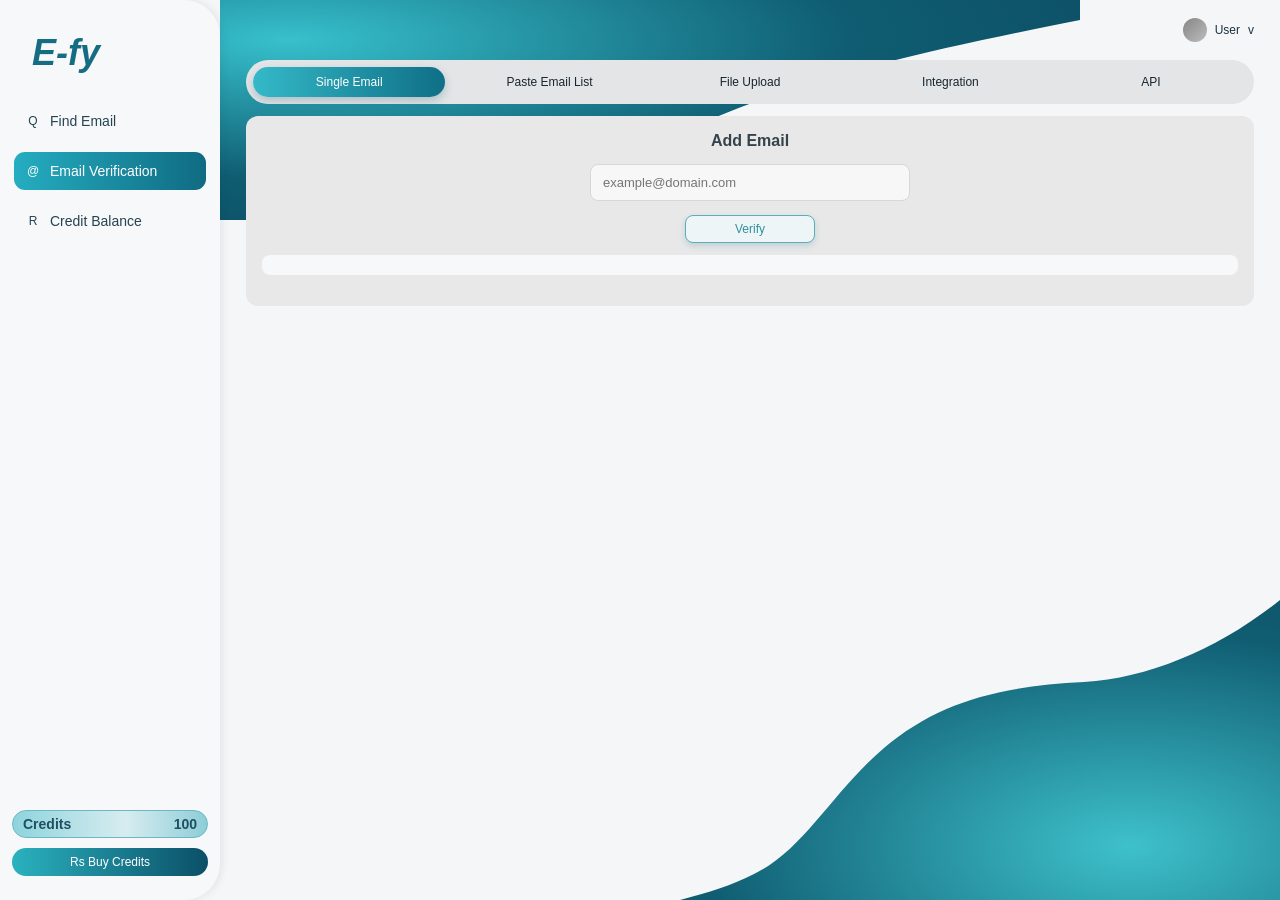
==== verify/index.html @ bd4820bd "Update index.html" ====
<!DOCTYPE html>
<html lang="en">
<head>
<meta charset="UTF-8">
<meta name="viewport" content="width=device-width, initial-scale=1.0">
<title>E-fy Dashboard</title>
<link rel="stylesheet" href="/shared/sidebar.css">

<style>
*{margin:0;padding:0;box-sizing:border-box;font-family:'Segoe UI',sans-serif;}

body{
  background:#e8eaec;
  width:100vw;
  height:100vh;
  overflow-y:auto;
  overflow-x:hidden;
}

.app-shell{
  width:100vw;
  min-height:100vh;
  background:#f4f6f7;
  position:relative;
  overflow:visible;
}

.bg-top{
  position:absolute;
  left:220px;
  top:0;
  width:860px;
  height:220px;
  background:radial-gradient(125% 120% at 8% 18%,#37c0cc 0%,#0f5d72 52%,#0b455d 100%);
  clip-path:path('M 0 0 L 860 0 L 860 20 C 680 56, 560 84, 445 140 C 372 176, 295 218, 200 220 L 0 220 Z');
}

.bg-bottom{
  position:absolute;
  right:0;
  bottom:0;
  width:600px;
  height:300px;
  background:radial-gradient(130% 130% at 75% 82%,#3ec1cb 0%,#105d72 55%,#0a4157 100%);
  clip-path:path('M 0 300 L 600 300 L 600 0 C 540 48, 470 78, 404 82 C 320 86, 258 102, 204 148 C 152 192, 124 250, 74 274 C 50 286, 30 292, 0 300 Z');
}

.main{
  position:absolute;
  left:220px;
  right:0;
  top:0;
  bottom:0;
  padding:18px 26px 20px;
  z-index:2;
  overflow-y:auto;
  overflow-x:hidden;
}

.topbar{
  display:flex;
  justify-content:flex-end;
  align-items:center;
  margin-bottom:12px;
  position:relative;
}

.user-chip{
  display:flex;
  align-items:center;
  gap:8px;
  color:#1b3341;
  font-size:12px;
  cursor:pointer;
  user-select:none;
}

.avatar{
  width:24px;
  height:24px;
  border-radius:50%;
  background:linear-gradient(135deg,#858585,#bdbdbd);
  background-size:cover;
  background-position:center;
}


.user-menu{
  position:absolute;
  right:0;
  top:30px;
  min-width:165px;
  background:#ffffff;
  border:1px solid #d5dde2;
  border-radius:10px;
  box-shadow:0 8px 18px rgba(6,35,45,0.16);
  padding:6px;
  display:none;
  z-index:20;
}

.user-menu.open{
  display:block;
}

.user-menu button{
  width:100%;
  border:none;
  background:#fff;
  color:#173241;
  text-align:left;
  padding:9px 10px;
  border-radius:7px;
  font-size:12px;
  cursor:pointer;
}

.user-menu button:hover{
  background:#eef5f7;
}

.settings-overlay{
  position:fixed;
  inset:0;
  background:rgba(7,24,34,0.28);
  backdrop-filter:blur(6px);
  display:none;
  align-items:flex-start;
  justify-content:center;
  padding:34px 20px;
  z-index:40;
}

.settings-overlay.open{display:flex;}

.settings-panel{
  width:min(980px,100%);
  min-height:620px;
  border-radius:30px;
  background:#f8f8f8;
  overflow:hidden;
  position:relative;
  box-shadow:0 20px 50px rgba(6,35,45,0.24);
}

.settings-panel::before{
  content:'';
  position:absolute;
  inset:0;
  background:radial-gradient(130% 90% at 8% 8%, #35bfcb 0%, #0d6177 48%, #094558 100%);
  clip-path:path('M 0 0 L 980 0 L 980 120 C 860 130, 730 110, 640 60 C 560 18, 460 20, 380 84 C 312 138, 236 186, 138 190 C 84 192, 44 204, 0 254 L 0 0 Z');
}

.settings-panel::after{
  content:'';
  position:absolute;
  right:0;
  bottom:0;
  width:68%;
  height:46%;
  background:radial-gradient(125% 125% at 75% 82%, #38c0cb 0%, #115f74 54%, #0a4559 100%);
  clip-path:path('M 0 250 C 80 214, 146 206, 220 198 C 302 190, 348 144, 404 96 C 450 56, 512 18, 664 20 L 664 250 Z');
  opacity:0.98;
}

.settings-panel-inner{
  position:relative;
  z-index:1;
  padding:20px 36px 34px;
}

.settings-topbar{
  display:flex;
  align-items:center;
  justify-content:space-between;
  margin-bottom:22px;
}

.settings-profile{display:flex;align-items:center;gap:10px;color:#173241;font-size:12px;}
.settings-profile-meta{display:flex;flex-direction:column;gap:2px;}
.settings-profile-meta strong{font-size:12px;font-weight:600;}

.settings-close{
  border:none;
  background:#ffffff;
  width:34px;
  height:34px;
  border-radius:50%;
  color:#173241;
  font-size:18px;
  cursor:pointer;
  box-shadow:0 8px 20px rgba(5,36,47,0.16);
}

.settings-tabs{width:min(610px,100%);margin:0 auto 20px;}

.settings-tablist{
  display:flex;
  gap:6px;
  background:#dfdfe1;
  padding:6px;
  border-radius:24px;
}

.settings-tab{
  flex:1;
  border:none;
  background:transparent;
  border-radius:20px;
  padding:8px 6px;
  font-size:10px;
  color:#172631;
  cursor:pointer;
}

.settings-tab.active{
  background:linear-gradient(90deg,#34b9c8,#0f6f86);
  color:#fff;
  box-shadow:0 4px 10px rgba(11,88,105,0.24);
}

.settings-toolbar{display:flex;justify-content:flex-end;gap:10px;margin-bottom:14px;}
.settings-link-btn{border:none;background:transparent;color:#2897a6;font-size:14px;cursor:pointer;}

.settings-solid-btn{
  border:none;
  background:linear-gradient(90deg,#2eb9c8,#0a5169);
  color:#fff;
  padding:10px 18px;
  border-radius:999px;
  font-size:12px;
  cursor:pointer;
  box-shadow:0 8px 16px rgba(10,81,105,0.22);
}

.settings-section{display:none;}
.settings-section.active{display:block;}

.settings-card{
  background:#fff;
  border-radius:16px;
  padding:22px;
  box-shadow:0 6px 16px rgba(15,30,38,0.12);
  margin-bottom:16px;
}

.account-card,.api-key-card{display:flex;align-items:center;justify-content:space-between;gap:16px;}
.account-card-main{display:flex;align-items:center;gap:14px;}

.settings-avatar{
  width:46px;
  height:46px;
  border-radius:50%;
  background:linear-gradient(135deg,#6f8592,#c7d3d8);
  background-size:cover;
  background-position:center;
  flex:0 0 auto;
}

.settings-avatar.initials{
  display:flex;
  align-items:center;
  justify-content:center;
  color:#fff;
  font-weight:700;
  font-size:20px;
  background:linear-gradient(135deg,#39b8c7,#0f677e);
}

.account-card h3{font-size:16px;color:#1b2b35;margin-bottom:4px;}
.muted{color:#7b8b93;font-size:12px;}
.settings-inline-action{border:none;background:transparent;color:#2897a6;font-size:13px;cursor:pointer;}
.settings-heading{font-size:18px;color:#1d8ea0;font-weight:700;text-align:right;margin:8px 0 14px;}
.api-key-meta{display:flex;flex-direction:column;gap:8px;}
.api-key-actions{display:flex;gap:12px;font-size:13px;}

.api-copy-btn{
  border:none;
  width:40px;
  height:40px;
  border-radius:10px;
  background:linear-gradient(90deg,#31b9c8,#0d5d74);
  color:#fff;
  cursor:pointer;
  font-size:18px;
}

.restriction-row,.notification-row,.timezone-row{display:grid;gap:10px;}
.restriction-row{grid-template-columns:1fr auto;align-items:end;}

.toggle-row{
  display:flex;
  align-items:center;
  justify-content:space-between;
  gap:12px;
  padding:8px 0;
}

.toggle{
  width:30px;
  height:18px;
  border-radius:999px;
  background:#d7dde1;
  position:relative;
}

.toggle.on{background:#49c0c9;}

.toggle::after{
  content:'';
  position:absolute;
  top:3px;
  left:3px;
  width:12px;
  height:12px;
  border-radius:50%;
  background:#fff;
}

.toggle.on::after{left:15px;}

.auth-layout{
  display:grid;
  grid-template-columns:1.2fr 1fr auto 1fr;
  gap:16px;
  align-items:start;
}

.qr-box,.code-box{
  border:1px solid #d6dde2;
  border-radius:10px;
  background:#fafafa;
  min-height:108px;
}

.qr-box{
  display:grid;
  place-items:center;
  background:
    linear-gradient(90deg,#000 10px,transparent 10px) 0 0/20px 20px,
    linear-gradient(#000 10px,transparent 10px) 0 0/20px 20px,
    #fff;
}

.code-box{
  display:grid;
  place-items:center;
  color:#75848d;
  font-size:13px;
  letter-spacing:1px;
}

.subuser-modal{
  position:fixed;
  inset:0;
  background:rgba(14,32,40,0.34);
  backdrop-filter:blur(6px);
  display:none;
  align-items:center;
  justify-content:center;
  z-index:50;
  padding:20px;
}

.subuser-modal.open{display:flex;}

.subuser-dialog{
  width:min(384px,calc(100% - 32px));
  background:#f6f6f6;
  border-radius:14px;
  padding:22px 22px 16px;
  box-shadow:0 24px 44px rgba(6,35,45,0.22);
  position:relative;
}

.subuser-close{
  position:absolute;
  top:10px;
  right:12px;
  border:none;
  background:transparent;
  font-size:16px;
  line-height:1;
  cursor:pointer;
  color:#4d4d4d;
}

.subuser-dialog h3{
  text-align:center;
  color:#2a9cab;
  font-size:17px;
  margin-bottom:14px;
  font-weight:700;
}

.subuser-form{display:grid;gap:9px;}
.subuser-field-label{display:block;margin-bottom:4px;color:#1f2d35;font-size:10px;font-weight:600;}
.subuser-form input[type="text"],.subuser-form input[type="email"]{background:#fff;border:1px solid #9cd1d7;border-radius:3px;padding:9px 10px;font-size:11px;}
.subuser-form input[type="text"]::placeholder,.subuser-form input[type="email"]::placeholder{color:#a0aab0;}
.subuser-form input[type="radio"]{accent-color:#2a9cab;}
.radio-row{display:flex;gap:16px;font-size:10px;color:#30444f;align-items:center;}
.radio-row label{display:flex;align-items:center;gap:6px;}
.subuser-submit-btn{width:100%;border:none;background:linear-gradient(90deg,#2daec0,#094f67);color:#fff;padding:9px 16px;border-radius:999px;font-size:13px;cursor:pointer;margin-top:2px;}
.section-footer{display:flex;justify-content:flex-end;margin-top:10px;}
.others-panel{max-width:430px;margin:0 auto;}
.timezone-hero{display:flex;align-items:flex-start;justify-content:flex-start;gap:10px;margin:2px 0 10px;}
.timezone-hero-icon{width:26px;height:26px;border:2px solid #29a7b6;border-radius:50%;position:relative;flex:0 0 auto;margin-top:1px;}
.timezone-hero-icon::before{content:'';position:absolute;left:11px;top:4px;width:2px;height:8px;background:#29a7b6;border-radius:999px;}
.timezone-hero-icon::after{content:'';position:absolute;left:11px;top:11px;width:6px;height:2px;background:#29a7b6;border-radius:999px;}
.timezone-hero-copy h3{color:#1ca0b1;font-size:16px;line-height:1.1;font-weight:700;margin-bottom:2px;}
.timezone-hero-copy p{color:#4c6470;font-size:10px;}
.timezone-card{background:#fff;border-radius:14px;padding:14px 16px 42px;box-shadow:0 8px 18px rgba(15,30,38,0.10);position:relative;min-height:110px;}
.timezone-datetime{font-size:14px;color:#2b9daf;font-weight:600;margin-bottom:6px;}
.timezone-label{font-size:11px;color:#27343c;margin-bottom:6px;}
.timezone-select{width:106px;height:22px;padding:2px 22px 2px 8px;border:none;border-radius:3px;background:#efefef;color:#8a939a;font-size:10px;appearance:none;background-image:linear-gradient(45deg,transparent 50%,#8f98a0 50%),linear-gradient(135deg,#8f98a0 50%,transparent 50%);background-position:calc(100% - 13px) 9px,calc(100% - 9px) 9px;background-size:4px 4px,4px 4px;background-repeat:no-repeat;}
.timezone-card .section-footer{position:absolute;right:16px;bottom:12px;margin-top:0;}
.timezone-card .settings-solid-btn{width:100px;padding:6px 14px;font-size:9px;line-height:1;box-shadow:none;}

.card{
  width:100%;
  margin:18px 0 0;
  background:transparent;
  border-radius:0;
  box-shadow:none;
  border:none;
  padding:0;
}

.card{
  width:100%;
  margin:18px 0 0;
  background:transparent;
  border-radius:0;
  box-shadow:none;
  border:none;
  padding:0;
}

.tabs{
  display:flex;
  gap:8px;
  background:#e4e5e7;
  padding:7px;
  border-radius:24px;
  margin-bottom:12px;
}

.tab{
  flex:1;
  border:none;
  background:transparent;
  text-align:center;
  padding:8px;
  border-radius:20px;
  font-size:12px;
  cursor:pointer;
  color:#172631;
}

.tab.active{
  background:linear-gradient(90deg,#34b9c8,#0f6f86);
  color:#fff;
  box-shadow:0 4px 10px rgba(11,88,105,0.26);
}

.content-shell{
  background:#e8e8e9;
  border-radius:12px;
  padding:16px;
  min-height:190px;
}

.section{display:none;}
.section.active{display:block;}

.section h2{
  font-size:16px;
  font-weight:600;
  text-align:center;
  color:#35434c;
  margin-bottom:14px;
}

#single.section.active{
  text-align:center;
}

input, textarea{
  width:100%;
  border:1px solid #d4d8dd;
  border-radius:8px;
  padding:10px 12px;
  font-size:13px;
  background:#f7f7f8;
}

#single input{
  max-width:320px;
  margin:0 auto;
  display:block;
}

.verify-btn{
  margin-top:14px;
  border:1px solid #58aeba;
  border-radius:8px;
  background:#eef5f6;
  color:#2f8f9d;
  padding:6px 24px;
  font-size:12px;
  cursor:pointer;
  min-width:130px;
  box-shadow:0 3px 6px rgba(40,116,126,0.2);
}

.list-name-input{margin-bottom:10px;}
textarea{min-height:88px;resize:vertical;}

.upload-box{
  border:2px dashed #b9c7cd;
  border-radius:12px;
  padding:40px 20px;
  text-align:center;
  color:#596770;
  background:#f3f4f5;
  font-size:14px;
}

.upload-box button{
  margin-top:14px;
  border:1px solid #58aeba;
  border-radius:8px;
  background:#eef5f6;
  color:#2f8f9d;
  padding:8px 18px;
  cursor:pointer;
}

.result{
  margin-top:12px;
  padding:10px;
  border-radius:8px;
  background:#f7f8f9;
  font-size:12px;
}

.result-table{
  margin-top:12px;
  width:100%;
  border-collapse:collapse;
  font-size:12px;
}

.result-table th,.result-table td{
  padding:7px;
  text-align:left;
  border-bottom:1px solid #d8dfe4;
}

.result-table th{background:#2aa7ad;color:#fff;}
.result-table .valid{color:green;}
.result-table .bounce{color:red;}
.result-table .unknown{color:orange;}

.list-results-stack{display:flex;flex-direction:column;gap:10px;}
.list-pagination{
  margin-top:10px;
  display:flex;
  align-items:center;
  justify-content:center;
  gap:12px;
}
.pagination-btn{
  border:1px solid #cfd8dc;
  background:#fff;
  color:#10324a;
  border-radius:8px;
  padding:6px 12px;
  cursor:pointer;
  font-size:14px;
  line-height:1.1;
}
.pagination-btn:hover{background:#f3f7f8;}
.pagination-btn[disabled]{opacity:0.45;cursor:not-allowed;}
.page-indicator{
  font-size:22px;
  font-weight:600;
  color:#445a69;
}
.verify-list-card{
  background:#fff;
  border-radius:12px;
  padding:10px;
  display:grid;
  grid-template-columns:160px 80px 1fr 110px;
  align-items:center;
  gap:8px;
}

.list-meta{display:flex;align-items:center;gap:8px;}
.mail-icon{width:34px;height:34px;border-radius:8px;background:#dce9ee;display:flex;align-items:center;justify-content:center;color:#0b6a79;font-size:11px;}
.list-name{font-size:15px;font-weight:700;color:#10324a;line-height:1.1;}
.list-count{color:#5b6d80;font-size:12px;}
.donut{width:56px;height:56px;border-radius:50%;}
.legend{display:flex;flex-direction:column;gap:3px;font-size:12px;color:#10324a;}
.legend .row{display:flex;align-items:center;gap:6px;}
.dot{width:7px;height:7px;border-radius:50%;}
.dot.valid{background:#18b37f;}
.dot.invalid{background:#ef4444;}
.dot.risky{background:#f59e0b;}

.card-actions{display:flex;flex-direction:column;gap:6px;}
.action-btn{border:1px solid #cfd8dc;background:#fff;color:#10324a;border-radius:6px;padding:4px 6px;cursor:pointer;font-size:10px;}
.action-btn:hover{background:#f3f7f8;}
.action-btn[disabled]{opacity:0.45;cursor:not-allowed;}


@media (max-width:1100px){
  .card{margin-top:16px;}
  .verify-list-card{grid-template-columns:1fr;}
}
</style>
</head>

<body>
<div class="app-shell">
  <div class="bg-top"></div>
  <div class="bg-bottom"></div>

  <div id="sidebarMount"></div>

  <main class="main">
    <div class="topbar">
      <div class="user-chip" id="userChip">
        <div class="avatar"></div>
        <span id="loggedInUser">User</span>
        <span>v</span>
      </div>
      <div class="user-menu" id="userMenu">
        <button id="uploadProfileBtn" type="button">Update Profile</button>
        <button id="openSettingsBtn" type="button" onclick="window.location.href='user.html?' + getUserParams().toString();">User</button>
        <button id="logoutBtn" type="button">Logout</button>
      </div>
      <input type="file" id="profileInput" accept="image/*" hidden>
    </div>

    <div class="settings-overlay" id="settingsOverlay">
      <div class="settings-panel">
        <div class="settings-panel-inner">
          <div class="settings-topbar">
            <div class="settings-profile">
              <div class="settings-avatar" id="settingsTopAvatar"></div>
              <div class="settings-profile-meta">
                <strong id="settingsTopName">User</strong>
                <span class="muted" id="settingsTopEmail">user@example.com</span>
              </div>
            </div>
            <button class="settings-close" id="closeSettingsBtn" type="button">&times;</button>
          </div>

          <div class="settings-tabs">
            <div class="settings-tablist">
              <button class="settings-tab active" type="button" data-settings-tab="accounts">Accounts</button>
              <button class="settings-tab" type="button" data-settings-tab="apiKeys">API Keys</button>
              <button class="settings-tab" type="button" data-settings-tab="twoFactor">2 Factor Auth</button>
              <button class="settings-tab" type="button" data-settings-tab="notifications">Notifications</button>
              <button class="settings-tab" type="button" data-settings-tab="others">Others</button>
            </div>
          </div>

          <div class="settings-toolbar">
            <button class="settings-link-btn" id="settingsUploadBtn" type="button">Upload Profile</button>
            <button class="settings-link-btn" id="addSubuserBtn" type="button">+ Add New User</button>
            <button class="settings-link-btn" id="settingsLogoutBtn" type="button">Logout</button>
          </div>

          <section class="settings-section active" id="settings-accounts">
            <div class="settings-card account-card">
              <div class="account-card-main">
                <div class="settings-avatar" id="settingsMainAvatar"></div>
                <div>
                  <h3 id="settingsAccountName">User</h3>
                  <div class="muted" id="settingsAccountEmail">user@example.com</div>
                </div>
              </div>
              <button class="settings-inline-action" type="button">Edit Account</button>
            </div>

            <div id="subuserList"></div>

          </section>

          <section class="settings-section" id="settings-apiKeys">
            <div class="settings-heading">Your API Key</div>
            <div class="settings-card api-key-card">
              <div class="api-key-meta">
                <div>8D********************AGO</div>
                <div class="api-key-actions">
                  <button class="settings-inline-action" type="button">Edit</button>
                  <button class="settings-inline-action" type="button" style="color:#d65d74;">Delete</button>
                </div>
              </div>
              <button class="api-copy-btn" type="button">Copy</button>
            </div>
            <div class="settings-card api-key-card">
              <div class="api-key-meta">
                <div>2S********************hfQ</div>
                <div class="api-key-actions">
                  <button class="settings-inline-action" type="button">Edit</button>
                  <button class="settings-inline-action" type="button" style="color:#d65d74;">Delete</button>
                </div>
              </div>
              <button class="api-copy-btn" type="button">Copy</button>
            </div>
            <div class="settings-card api-key-card">
              <div class="api-key-meta">
                <div>6E********************rUR</div>
                <div class="api-key-actions">
                  <button class="settings-inline-action" type="button">Edit</button>
                  <button class="settings-inline-action" type="button" style="color:#d65d74;">Delete</button>
                </div>
              </div>
              <button class="api-copy-btn" type="button">Copy</button>
            </div>
            <div class="settings-card">
              <h3 style="margin-bottom:14px;">API Restrictions</h3>
              <div class="muted" style="margin-bottom:8px;">Restriction Type:</div>
              <div class="restriction-row">
                <input type="text" placeholder="Add IP Address">
                <button class="settings-solid-btn" type="button">Add New IP Address</button>
              </div>
            </div>
            <div class="section-footer">
              <button class="settings-solid-btn" type="button">Save Changes</button>
            </div>
          </section>

          <section class="settings-section" id="settings-twoFactor">
            <div class="settings-card">
              <div class="toggle-row" style="padding-top:0;">
                <div>
                  <h3 style="margin-bottom:4px;">Google two factor authentication</h3>
                  <div class="muted">Higher security level</div>
                </div>
                <div class="toggle on"></div>
              </div>
              <div class="auth-layout" style="margin-top:18px;">
                <div>
                  <h3 style="font-size:14px;margin-bottom:8px;">1. Install Google authentication</h3>
                  <div class="muted">Use Google Authenticator or a compatible app.</div>
                </div>
                <div>
                  <h3 style="font-size:14px;margin-bottom:8px;">2. Scan the QR code</h3>
                  <div class="qr-box"></div>
                </div>
                <div style="align-self:center;color:#7d8a92;">OR</div>
                <div>
                  <div class="muted" style="margin-bottom:8px;">Enter this code in your authentication app</div>
                  <div class="code-box">LGJRYPJZUQ83</div>
                </div>
              </div>
            </div>
          </section>

          <section class="settings-section" id="settings-notifications">
            <div class="settings-heading">Notification</div>
            <div class="settings-card">
              <div class="notification-row">
                <div>
                  <div style="margin-bottom:6px;">Webhook Notifications</div>
                  <input type="text" placeholder="https://mydomain.com/webhook">
                </div>
                <div class="toggle-row">
                  <span>No Credit Notification with Webhook</span>
                  <div class="toggle on"></div>
                </div>
                <div class="toggle-row">
                  <span>Low Credit Notification with Webhook</span>
                  <div class="toggle on"></div>
                </div>
                <div>
                  <div style="margin-bottom:6px;">Amount of low credit when notification send</div>
                  <input type="text" placeholder="Add Amount">
                </div>
                <div class="toggle-row">
                  <span>File Ready Notification with Webhook</span>
                  <div class="toggle on"></div>
                </div>
                <div class="toggle-row">
                  <span>File Delete Notification with Webhook</span>
                  <div class="toggle on"></div>
                </div>
              </div>
            </div>
          </section>

          <section class="settings-section" id="settings-others">
            <div class="others-panel">
              <div class="timezone-hero">
                <div class="timezone-hero-icon"></div>
                <div class="timezone-hero-copy">
                  <h3>Time Zone Setting</h3>
                  <p>Based On Your Setting Current Time Is: <span id="timezoneNow"></span></p>
                </div>
              </div>
              <div class="timezone-card">
                <div class="timezone-datetime" id="timezoneDateTime"></div>
                <div class="timezone-label">Your Time-zone:</div>
                <select class="timezone-select">
                  <option>Time Zone</option>
                  <option>Asia/Kolkata</option>
                  <option>UTC</option>
                  <option>America/New_York</option>
                </select>
                <div class="section-footer">
                  <button class="settings-solid-btn" type="button">Save Changes</button>
                </div>
              </div>
            </div>
          </section>
        </div>
      </div>
    </div>

    <div class="subuser-modal" id="subuserModal">
      <div class="subuser-dialog">
        <button class="subuser-close" id="closeSubuserModalBtn" type="button">&times;</button>
        <h3>Add Subuser</h3>
        <div class="subuser-form">
          <div>
            <label class="subuser-field-label" for="subuserFirstName">First Name:</label>
            <input type="text" id="subuserFirstName" placeholder="Shravani">
          </div>
          <div>
            <label class="subuser-field-label" for="subuserLastName">Last Name:</label>
            <input type="text" id="subuserLastName" placeholder="Achari">
          </div>
          <div>
            <label class="subuser-field-label" for="subuserEmailInput">Email:</label>
            <input type="email" id="subuserEmailInput" placeholder="shravaniachari13@gmail.com">
          </div>
          <div>
            <label class="subuser-field-label">Account Type:</label>
            <div class="radio-row">
              <label><input type="radio" name="subuserType" value="isolated" checked> Isolated</label>
              <label><input type="radio" name="subuserType" value="shared"> Shared</label>
            </div>
          </div>
          <button class="subuser-submit-btn" id="createSubuserBtn" type="button">Add New user</button>
        </div>
      </div>
    </div>


    <div class="card">
      <div class="tabs">
        <button class="tab active" onclick="switchTab('single',this)">Single Email</button>
        <button class="tab" onclick="switchTab('list',this)">Paste Email List</button>
        <button class="tab" onclick="switchTab('file',this)">File Upload</button>
        <button class="tab" onclick="switchTab('integration',this)">Integration</button>
        <button class="tab" onclick="switchTab('api',this)">API</button>
      </div>

      <div class="content-shell">
        <div id="single" class="section active">
          <h2>Add Email</h2>
          <input type="email" id="singleEmail" placeholder="example@domain.com">
          <button class="verify-btn" onclick="verifySingle()">Verify</button>
          <div id="singleResult" class="result"></div>
        </div>

        <div id="list" class="section">
          <h2>Paste Email List</h2>
          <input type="text" id="listName" class="list-name-input" placeholder="Enter list name (example: January Leads)">
          <textarea id="listEmails" rows="6" placeholder="Enter emails separated by comma or new line"></textarea>
          <button class="verify-btn" onclick="verifyList()">Verify List</button>
          <div id="listResult" class="result"></div>
        </div>

        <div id="file" class="section">
          <div class="upload-box">
            Drop your file here (.txt / .csv / .xlsx)
            <br>
            <button onclick="document.getElementById('fileInput').click()">Select File</button>
            <input type="file" id="fileInput" id="fileInput" accept=".csv,.txt,.xlsx" hidden onchange="handleFileSelected()">
            <br><br>
            <button id="fileVerifyBtn" class="verify-btn" style="display:none;" onclick="verifyFile()">Verify File</button>
          </div>
          <div id="fileResult" class="result"></div>
        </div>

        <div id="integration" class="section">
          <h2>Integration</h2>
          <p>Connect using SMTP or API integration.</p>
        </div>

        <div id="api" class="section">
          <h2>API</h2>
          <p>POST /verify-email</p>
        </div>
      </div>
    </div>
  </main>
</div>

<script src="/shared/sidebar.js"></script>
<script>
let loggedInEmail = '';
let availableCredits = 100;
const CREDIT_COST_SINGLE = 1;
const CREDIT_COST_LIST = 10;
const CREDIT_COST_FILE = 20;

function getUserParams(){
  const params = new URLSearchParams();
  const username = document.getElementById('loggedInUser').textContent || sessionStorage.getItem('username') || 'User';
  params.set('username', username);
  params.set('email', loggedInEmail || '');
  return params;
}

function mountPageSidebar(){
  if(typeof mountSharedSidebar !== 'function'){
    return;
  }
  mountSharedSidebar({
    mountId: 'sidebarMount',
    active: 'email_verification',
    credits: availableCredits,
    getParams: getUserParams,
    onBuyCredits: function(){
      window.location.href = '/billing/index.html?' + getUserParams().toString();
    }
  });
}

function setCreditsDisplay(value){
  availableCredits = Math.max(0, Number(value) || 0);
  const el = document.getElementById('creditsValue');
  if(el){
    el.textContent = String(availableCredits);
  }

  const currentUserRaw = localStorage.getItem('currentUser');
  if(currentUserRaw){
    try{
      const currentUser = JSON.parse(currentUserRaw);
      currentUser.credits = availableCredits;
      localStorage.setItem('currentUser', JSON.stringify(currentUser));
    }catch(e){}
  }
}

function ensureCreditsFor(cost){
  if(availableCredits < cost){
    alert('Insufficient credits. Please buy credits first.');
    return false;
  }
  return true;
}

async function fetchCredits(){
  if(!loggedInEmail){
    return;
  }
  try{
    const response = await fetch('/credits?email=' + encodeURIComponent(loggedInEmail));
    const data = await response.json();
    if(response.ok && data.success){
      setCreditsDisplay(data.credits);
    }
  }catch(e){}
}

async function spendCredits(amount){
  const response = await fetch('/credits/spend', {
    method: 'POST',
    headers: { 'Content-Type': 'application/json' },
    body: JSON.stringify({
      email: loggedInEmail,
      amount: amount
    })
  });
  const data = await response.json();
  if(!response.ok || !data.success){
    throw new Error((data && data.message) ? data.message : 'Unable to deduct credits');
  }
  setCreditsDisplay(data.credits);
}

function setLoggedInUser(){
  const urlParams = new URLSearchParams(window.location.search);
  let username = urlParams.get('username');
  let email = urlParams.get('email');

  if(!username){
    username = sessionStorage.getItem('username');
  }

  const currentUser = localStorage.getItem('currentUser');
  if(currentUser){
    try{
      const parsedUser = JSON.parse(currentUser);
      if(!username){
        username = parsedUser.fullname;
      }
      if(!email){
        email = parsedUser.email;
      }
    }catch(e){
      username = username || null;
      email = email || null;
    }
  }

  document.getElementById('loggedInUser').textContent = username || 'User';
  loggedInEmail = (email || '').toLowerCase();
  if(currentUser){
    try{
      const parsedUser = JSON.parse(currentUser);
      if(typeof parsedUser.credits !== 'undefined'){
        setCreditsDisplay(parsedUser.credits);
      }else{
        setCreditsDisplay(100);
      }
    }catch(e){
      setCreditsDisplay(100);
    }
  }else{
    setCreditsDisplay(100);
  }
  loadProfile();
  fetchCredits();
}

async function loadProfile(){
  if(!loggedInEmail){
    return;
  }

  try{
    const response = await fetch('/profile?email=' + encodeURIComponent(loggedInEmail));
    const data = await response.json();
    if(!response.ok || !data.success){
      return;
    }

    if(data.fullname){
      document.getElementById('loggedInUser').textContent = data.fullname;
      sessionStorage.setItem('username', data.fullname);
      const currentUserRaw = localStorage.getItem('currentUser');
      if(currentUserRaw){
        try{
          const currentUser = JSON.parse(currentUserRaw);
          currentUser.fullname = data.fullname;
          localStorage.setItem('currentUser', JSON.stringify(currentUser));
        }catch(e){}
      }
    }
    if(typeof data.credits !== 'undefined'){
      setCreditsDisplay(data.credits);
    }

    if(data.profile_image_url){
      const avatarEl = document.querySelector('.avatar');
      avatarEl.style.backgroundImage = 'url(' + data.profile_image_url + '?t=' + Date.now() + ')';
      avatarEl.style.backgroundColor = 'transparent';
    }
  }catch(e){}
}

function setupUserMenu(){
  const userChip = document.getElementById('userChip');
  const userMenu = document.getElementById('userMenu');
  const uploadBtn = document.getElementById('uploadProfileBtn');
  const openSettingsBtn = document.getElementById('openSettingsBtn');
  const logoutBtn = document.getElementById('logoutBtn');
  const profileInput = document.getElementById('profileInput');

  userChip.addEventListener('click', function(event){
    event.stopPropagation();
    userMenu.classList.toggle('open');
  });

  document.addEventListener('click', function(event){
    if(!userMenu.contains(event.target) && !userChip.contains(event.target)){
      userMenu.classList.remove('open');
    }
  });

  uploadBtn.addEventListener('click', function(){
    userMenu.classList.remove('open');
    if(!loggedInEmail){
      alert('Unable to identify logged-in user.');
      return;
    }
    profileInput.click();
  });

  profileInput.addEventListener('change', async function(){
    const file = profileInput.files[0];
    if(!file){
      return;
    }

    const formData = new FormData();
    formData.append('email', loggedInEmail);
    formData.append('profile', file);

    try{
      const response = await fetch('/upload-profile', {
        method: 'POST',
        body: formData
      });
      const data = await response.json();
      if(!response.ok || !data.success){
        alert(data.message || 'Failed to upload profile image');
        return;
      }
      await loadProfile();
      alert('Profile image updated.');
    }catch(e){
      alert('Cannot connect to server.');
    } finally {
      profileInput.value = '';
    }
  });

  logoutBtn.addEventListener('click', function(){
    userMenu.classList.remove('open');
    localStorage.removeItem('currentUser');
    sessionStorage.removeItem('username');
    window.location.href = '/home/index.html';
  });
}

function setupCreditActions(){
  const buyBtn = document.getElementById('buyCreditsBtn');
  if(!buyBtn){
    return;
  }

  buyBtn.addEventListener('click', function(){
    if(!loggedInEmail){
      alert('Please login first.');
      return;
    }
    window.location.href = '/billing/index.html?' + getUserParams().toString();
  });
}

function switchTab(id,el){
  document.querySelectorAll('.section').forEach(s=>s.classList.remove('active'));
  document.querySelectorAll('.tab').forEach(t=>t.classList.remove('active'));
  document.getElementById(id).classList.add('active');
  el.classList.add('active');
}

function validateEmail(email){
  return /^[^\s@]+@[^\s@]+\.[^\s@]+$/.test(email);
}

async function verifySingle(){
  let email=document.getElementById('singleEmail').value.trim();
  let result=document.getElementById('singleResult');
  
  if(!email){
    result.innerHTML="Please enter an email address";
    return;
  }
  
  if(!validateEmail(email)){
    result.innerHTML="Invalid email format";
    return;
  }
  if(!loggedInEmail){
    result.innerHTML="Please login to verify emails.";
    return;
  }
  if(!ensureCreditsFor(CREDIT_COST_SINGLE)){
    result.innerHTML="Insufficient credits. Buy credits to continue.";
    return;
  }
  
  result.innerHTML="Verifying...";

  let data;
  try{
    const response=await fetch('/verify-email?email=' + encodeURIComponent(email));
    data=await response.json();
  }catch(error){
    tryLocalVerification(email, result);
    return;
  }

  try{
    await spendCredits(CREDIT_COST_SINGLE);
  }catch(error){
    result.innerHTML = (error && error.message) ? error.message : 'Unable to deduct credits.';
    return;
  }

  result.innerHTML='Status: ' + data.status + '<br>SMTP Code: ' + (data.smtp_code || 'N/A') + '<br>Message: ' + (data.message || '');
}

async function tryLocalVerification(email, result) {
  result.innerHTML = "Trying local verification...";
  result.innerHTML = "Server not running.<br><br>" +
    "To use this tool, please:<br>" +
    "1. Open terminal/command prompt<br>" +
    "2. Navigate to the payment folder<br>" +
    "3. Run: <code>python verify/server.py</code><br>" +
    "4. Open <code>http://localhost:8001</code> in browser<br><br>" +
    "<em>Or use the CLI tool:</em><br>" +
    "<code>python verify/singleemail.py</code>";
}

let selectedUploadFile = null;
let listRunCounter = 0;
let verifiedLists = [];
let nextListId = 1;
let currentListPage = 1;
const LIST_RETENTION_DAYS = 30;
const LIST_RETENTION_MS = LIST_RETENTION_DAYS * 24 * 60 * 60 * 1000;
const LISTS_PER_PAGE = 6;
const LIST_STORAGE_BASE_KEY = 'efy_verified_lists_v1';

function getListStorageKey(){
  const userKey = (loggedInEmail || 'guest').toLowerCase();
  return LIST_STORAGE_BASE_KEY + ':' + userKey;
}

function formatDateTime(value){
  const dt = new Date(value);
  if(Number.isNaN(dt.getTime())){
    return '';
  }
  return dt.toLocaleString();
}

function pruneExpiredListResults(){
  const now = Date.now();
  const before = verifiedLists.length;
  verifiedLists = verifiedLists.filter(item => {
    const createdAt = Number(item.created_at || 0);
    const expiresAt = Number(item.expires_at || (createdAt ? createdAt + LIST_RETENTION_MS : 0));
    if(!createdAt || !expiresAt){
      return false;
    }
    return expiresAt > now;
  });

  if(verifiedLists.length !== before){
    saveVerifiedLists();
  }
}

function saveVerifiedLists(){
  try{
    localStorage.setItem(getListStorageKey(), JSON.stringify(verifiedLists));
  }catch(e){}
}

function loadVerifiedLists(){
  verifiedLists = [];
  nextListId = 1;
  currentListPage = 1;

  let raw = '';
  try{
    raw = localStorage.getItem(getListStorageKey()) || '';
  }catch(e){
    raw = '';
  }

  if(raw){
    try{
      const parsed = JSON.parse(raw);
      if(Array.isArray(parsed)){
        verifiedLists = parsed;
      }
    }catch(e){
      verifiedLists = [];
    }
  }

  pruneExpiredListResults();

  const resultDiv = document.getElementById('listResult');
  if(!resultDiv){
    return;
  }

  for(const record of verifiedLists){
    if(typeof record.id === 'number' && record.id >= nextListId){
      nextListId = record.id + 1;
    }
  }
  renderListResults(1);
}

function getTotalListPages(){
  return Math.max(1, Math.ceil(verifiedLists.length / LISTS_PER_PAGE));
}

function renderListResults(pageNumber){
  const resultDiv = document.getElementById('listResult');
  if(!resultDiv){
    return;
  }

  if(verifiedLists.length === 0){
    resultDiv.innerHTML = '';
    currentListPage = 1;
    return;
  }

  const totalPages = getTotalListPages();
  currentListPage = Math.min(Math.max(1, pageNumber), totalPages);

  const start = (currentListPage - 1) * LISTS_PER_PAGE;
  const end = start + LISTS_PER_PAGE;
  const pageItems = verifiedLists.slice(start, end);

  let cardsHtml = '';
  for(const record of pageItems){
    cardsHtml += buildDonutCard(record.id, record.name, record.summary, record.total, record.expires_at);
  }

  const prevDisabled = currentListPage <= 1 ? 'disabled' : '';
  const nextDisabled = currentListPage >= totalPages ? 'disabled' : '';

  resultDiv.innerHTML =
    '<div class="list-results-stack">' + cardsHtml + '</div>' +
    '<div class="list-pagination">' +
      '<button class="pagination-btn" onclick="goToPrevListPage()" ' + prevDisabled + '>Prev</button>' +
      '<span class="page-indicator">Page ' + currentListPage + ' of ' + totalPages + '</span>' +
      '<button class="pagination-btn" onclick="goToNextListPage()" ' + nextDisabled + '>Next</button>' +
    '</div>';
}

function goToPrevListPage(){
  renderListResults(currentListPage - 1);
}

function goToNextListPage(){
  renderListResults(currentListPage + 1);
}

function getListSummary(results){
  let valid = 0;
  let invalid = 0;
  let risky = 0;

  for (const r of results) {
    if (r.status === 'Valid') {
      valid++;
    } else if (r.status === 'Bounce' || r.status === 'Invalid Domain' || r.status === 'Invalid Format' || r.status === 'Disposable') {
      invalid++;
    } else {
      risky++;
    }
  }

  const total = results.length || 1;
  return {
    valid: valid,
    invalid: invalid,
    risky: risky,
    valid_percent: Math.round((valid / total) * 100),
    invalid_percent: Math.round((invalid / total) * 100),
    risky_percent: Math.round((risky / total) * 100)
  };
}

function escapeHtml(value){
  return String(value || '')
    .replace(/&/g, '&amp;')
    .replace(/</g, '&lt;')
    .replace(/>/g, '&gt;')
    .replace(/"/g, '&quot;')
    .replace(/'/g, '&#39;');
}

function getAccuracyLabel(status){
  if(status === 'Valid'){
    return 'Valid';
  }
  if(status === 'Bounce' || status === 'Invalid Domain' || status === 'Invalid Format' || status === 'Disposable'){
    return 'Not Valid';
  }
  return 'Risky';
}

function buildDonutCard(listId, listName, summary, total, expiresAt){
  const fallbackName = 'List ' + String.fromCharCode(65 + (listRunCounter % 26));
  const safeListName = escapeHtml(listName || fallbackName);
  listRunCounter++;
  const expiryText = expiresAt ? formatDateTime(expiresAt) : '';

  const valid = summary.valid_percent || 0;
  const invalid = summary.invalid_percent || 0;
  const risky = summary.risky_percent || 0;
  const validEnd = valid;
  const invalidEnd = valid + invalid;
  const donutStyle = 'background:conic-gradient(#18b37f 0 ' + validEnd + '%, #ef4444 ' + validEnd + '% ' + invalidEnd + '%, #f59e0b ' + invalidEnd + '% 100%);';

  return '<div class="verify-list-card" id="list-card-' + listId + '">' +
    '<div class="list-meta">' +
      '<div class="mail-icon">Mail</div>' +
      '<div>' +
        '<div class="list-name">' + safeListName + '</div>' +
        '<div class="list-count">' + total + ' Emails</div>' +
        (expiryText ? '<div class="list-count">Expires: ' + escapeHtml(expiryText) + '</div>' : '') +
      '</div>' +
    '</div>' +
    '<div class="donut" style="' + donutStyle + '"></div>' +
    '<div class="legend">' +
      '<div class="row"><span class="dot valid"></span>Valid ' + valid + '%</div>' +
      '<div class="row"><span class="dot invalid"></span>Invalid ' + invalid + '%</div>' +
      '<div class="row"><span class="dot risky"></span>Risky ' + risky + '%</div>' +
    '</div>' +
    '<div class="card-actions">' +
      '<button class="action-btn" onclick="downloadListResults(' + listId + ')">Download</button>' +
      '<button class="action-btn" onclick="deleteListCard(' + listId + ')">Delete</button>' +
    '</div>' +
  '</div>';
}

function downloadListResults(listId){
  const record = verifiedLists.find(item => item.id === listId);
  if(!record){
    alert('List data not found.');
    return;
  }

  let rows = [];
  rows.push(['#', 'Email', 'Status', 'Accuracy', 'Message']);

  for(let i = 0; i < record.results.length; i++){
    const r = record.results[i];
    rows.push([
      i + 1,
      r.email || '',
      r.status || '',
      getAccuracyLabel(r.status),
      r.message || ''
    ]);
  }

  const summary = record.summary || getListSummary(record.results || []);
  rows.push([]);
  rows.push(['Summary', 'Valid ' + summary.valid_percent + '%', 'Invalid ' + summary.invalid_percent + '%', 'Risky ' + summary.risky_percent + '%', '']);

  const csvContent = rows
    .map(row => row.map(value => {
      const str = String(value ?? '');
      return '"' + str.replace(/"/g, '""') + '"';
    }).join(','))
    .join('\r\n');

  const blob = new Blob(["\ufeff" + csvContent], { type: 'text/csv;charset=utf-8;' });
  const link = document.createElement('a');
  const filename = (record.name || 'email_list').replace(/[^a-z0-9-_ ]/gi, '_') + '.csv';
  link.href = URL.createObjectURL(blob);
  link.download = filename;
  document.body.appendChild(link);
  link.click();
  document.body.removeChild(link);
  URL.revokeObjectURL(link.href);
}

function deleteListCard(listId){
  const shouldDelete = confirm('Are you sure you want to delete this saved result?');
  if(!shouldDelete){
    return;
  }
  verifiedLists = verifiedLists.filter(item => item.id !== listId);
  saveVerifiedLists();
  const totalPagesAfterDelete = getTotalListPages();
  const targetPage = Math.min(currentListPage, totalPagesAfterDelete);
  renderListResults(targetPage);
}

async function verifyList(){
  let emailsText=document.getElementById('listEmails').value;
  let emails=emailsText.split(/[\n,]+/).map(e=>e.trim()).filter(e=>e);
  let resultDiv=document.getElementById('listResult');
  let listNameInput=document.getElementById('listName');
  const maxEmailsPerRun = 20;
  
  if(emails.length===0){
    resultDiv.innerHTML='Error: Please enter at least one email';
    return;
  }

  if(emails.length > maxEmailsPerRun){
    alert('You can verify a maximum of 20 emails at once.');
    resultDiv.innerHTML='Error: Only 20 or fewer emails are allowed per verification run.';
    return;
  }
  
  let validFormat=emails.filter(validateEmail).length;
  if(validFormat===0){
    resultDiv.innerHTML='Error: No valid email formats found';
    return;
  }
  if(!loggedInEmail){
    resultDiv.innerHTML='Error: Please login to verify emails';
    return;
  }
  if(!ensureCreditsFor(CREDIT_COST_LIST)){
    resultDiv.innerHTML='Error: Insufficient credits. Buy credits to continue.';
    return;
  }

  let listName=(listNameInput ? listNameInput.value.trim() : '');
  if(!listName){
    listName=(prompt('Enter list name before verification:') || '').trim();
  }
  if(!listName){
    resultDiv.innerHTML='Error: List name is required';
    return;
  }
  
  resultDiv.innerHTML='Verifying ' + emails.length + ' emails...';
  
  let data;
  try{
    const response=await fetch('/verify-list?emails=' + encodeURIComponent(emails.join(',')));
    data=await response.json();
  }catch(error){
    resultDiv.innerHTML='Error: Cannot connect to bulk verification server. Run python verify/listemail.py and try again.';
    return;
  }

  if(data.error){
    resultDiv.innerHTML='Error: ' + data.error;
    return;
  }

  try{
    await spendCredits(CREDIT_COST_LIST);
  }catch(error){
    resultDiv.innerHTML='Error: ' + ((error && error.message) ? error.message : 'Unable to deduct credits.');
    return;
  }

  try{
    const summary = data.summary || getListSummary(data.results || []);

    const record = {
      id: nextListId++,
      name: listName,
      total: data.total || emails.length,
      results: data.results || [],
      summary: summary,
      created_at: Date.now(),
      expires_at: Date.now() + LIST_RETENTION_MS
    };
    verifiedLists.push(record);
    saveVerifiedLists();
    renderListResults(getTotalListPages());
  }catch(error){
    resultDiv.innerHTML='Error: Unable to render list results.';
  }
}

function handleFileSelected() {
  const fileInput = document.getElementById('fileInput');
  const file = fileInput.files[0];
  const resultDiv = document.getElementById('fileResult');
  const verifyBtn = document.getElementById('fileVerifyBtn');
  
  if (!file) {
    selectedUploadFile = null;
    verifyBtn.style.display = 'none';
    resultDiv.innerHTML = 'Please select a file';
    return;
  }
  
  if (!file.name.match(/\.(csv|txt|xlsx)$/i)) {
    resultDiv.innerHTML = '❌ Unsupported file type. Please use .csv, .txt, or .xlsx';
    fileInput.value = '';
    return;
  }
  
  selectedUploadFile = file;
  verifyBtn.style.display = 'inline-block';
  resultDiv.innerHTML = `✅ File selected: <strong>${escapeHtml(file.name)}</strong><br><small>Click "Verify File" to start verification (${CREDIT_COST_FILE} credits)</small>`;
}

async function verifyFile() {
  const file = selectedUploadFile;
  const resultDiv = document.getElementById('fileResult');
  const verifyBtn = document.getElementById('fileVerifyBtn');
  
  if (!file) {
    resultDiv.innerHTML = '❌ No file selected';
    return;
  }
  
  if (!loggedInEmail) {
    resultDiv.innerHTML = '❌ Please login to verify emails';
    return;
  }
  
  if (!ensureCreditsFor(CREDIT_COST_FILE)) {
    resultDiv.innerHTML = '❌ Insufficient credits. Buy credits first.';
    return;
  }
  
  verifyBtn.disabled = true;
  verifyBtn.textContent = 'Verifying...';
  resultDiv.innerHTML = '⏳ Processing file and verifying emails...';
  
  try {
    const formData = new FormData();
    formData.append('file', file);
    
    const response = await fetch('http://localhost:8001/upload-csv', {
      method: 'POST',
      body: formData
    });
    
    const data = await response.json();
    
    if (data.error) {
      resultDiv.innerHTML = `❌ Error: ${escapeHtml(data.error)}`;
      return;
    }
    
    // Deduct credits
    await spendCredits(CREDIT_COST_FILE);
    
    // Store and display as donut card
    const summary = getListSummary(data.results || []);
    const fileName = file.name.replace(/\.[^/.]+$/, '') || 'Uploaded File';
    const record = {
      id: nextListId++,
      name: fileName,
      total: data.total || data.results.length,
      results: data.results || [],
      summary: summary,
      created_at: Date.now(),
      expires_at: Date.now() + LIST_RETENTION_MS
    };
    
    verifiedLists.push(record);
    saveVerifiedLists();
    
    // Display donut card
    if (!resultDiv.querySelector('.list-results-stack')) {
      resultDiv.innerHTML = '<div class="list-results-stack"></div>';
    }
    const stack = resultDiv.querySelector('.list-results-stack');
    stack.insertAdjacentHTML('beforeend', buildDonutCard(record.id, record.name, record.summary, record.total, record.expires_at));
    
    resultDiv.innerHTML += '<div style="margin-top: 12px; padding: 10px; background: #e8f5e8; border-radius: 8px; font-size: 12px;">✅ File verified successfully! <strong>Download</strong> or <strong>Delete</strong> from results above.</div>';
    
  } catch (error) {
    console.error('File verification error:', error);
    resultDiv.innerHTML = '❌ Cannot connect to file verification server (port 8003).<br>Run: <code>cd verify && python fileemail.py</code>';
  } finally {
    verifyBtn.disabled = false;
    verifyBtn.textContent = 'Verify File';
  }
}

setLoggedInUser();
mountPageSidebar();
setupUserMenu();
setupCreditActions();
loadVerifiedLists();
</script>

</body>
</html>
---- shared/sidebar.css ----
.sidebar{
  width:220px;
  height:100%;
  background:#f7f8f9;
  border-top-right-radius:36px;
  border-bottom-right-radius:36px;
  padding:24px 14px;
  position:absolute;
  left:0;
  top:0;
  z-index:2;
  box-shadow:2px 0 8px rgba(10,36,48,0.08);
}

.logo{
  font-size:36px;
  font-style:italic;
  font-weight:700;
  color:#156d83;
  margin:8px 0 28px 18px;
}

.menu{display:flex;flex-direction:column;gap:12px;}

.menu-item{
  display:flex;
  align-items:center;
  gap:10px;
  padding:11px 12px;
  border-radius:11px;
  color:#264353;
  font-size:14px;
  cursor:pointer;
}

.menu-item.active{
  background:linear-gradient(90deg,#25adc1,#0f6b82);
  color:#fff;
}

.menu-icon{width:14px;text-align:center;font-size:12px;}

.credit-panel{
  position:absolute;
  left:12px;
  right:12px;
  bottom:24px;
}

.credit-pill{
  height:28px;
  border-radius:16px;
  background:linear-gradient(90deg,#8ed4dd 0%,#d7ecf0 58%,#8dcdd7 100%);
  border:1px solid #6bb8c4;
  display:flex;
  align-items:center;
  justify-content:space-between;
  padding:0 10px;
  font-size:14px;
  font-weight:600;
  color:#214f61;
}

.buy-credits{
  margin-top:10px;
  width:100%;
  height:28px;
  border:none;
  border-radius:16px;
  background:linear-gradient(90deg,#2ab2bf,#0b4f67);
  color:#fff;
  font-size:12px;
  cursor:pointer;
}
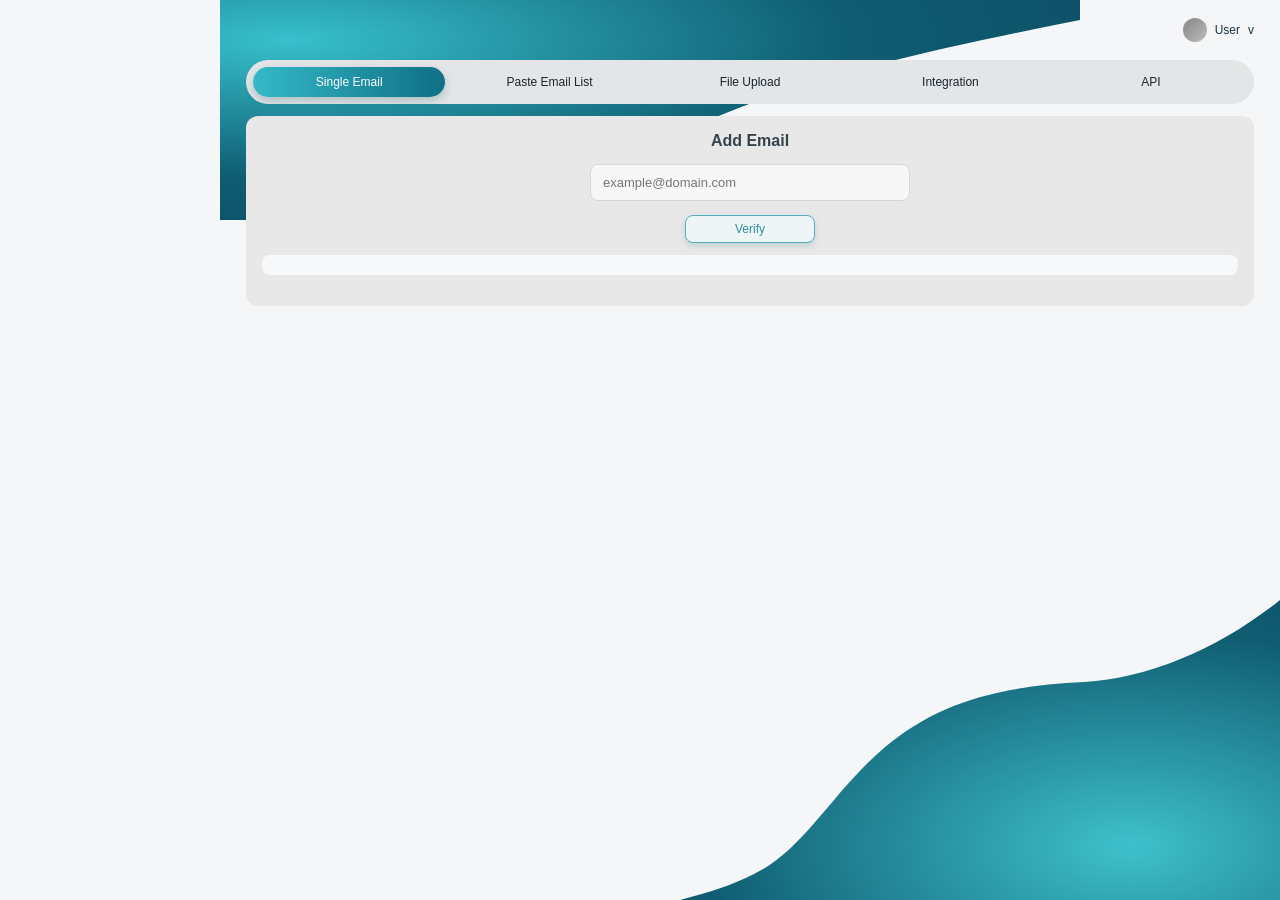
==== commit f25a4c38: "Update index.html" ====
--- a/verify/index.html
+++ b/verify/index.html
@@ -904,774 +904,92 @@
 </div>
 
 <script src="/shared/sidebar.js"></script>
+<!-- ONLY REPLACE YOUR <script> PART WITH THIS -->
+
 <script>
 let loggedInEmail = '';
 let availableCredits = 100;
 const CREDIT_COST_SINGLE = 1;
-const CREDIT_COST_LIST = 10;
-const CREDIT_COST_FILE = 20;
-
-function getUserParams(){
-  const params = new URLSearchParams();
-  const username = document.getElementById('loggedInUser').textContent || sessionStorage.getItem('username') || 'User';
-  params.set('username', username);
-  params.set('email', loggedInEmail || '');
-  return params;
-}
-
-function mountPageSidebar(){
-  if(typeof mountSharedSidebar !== 'function'){
-    return;
-  }
-  mountSharedSidebar({
-    mountId: 'sidebarMount',
-    active: 'email_verification',
-    credits: availableCredits,
-    getParams: getUserParams,
-    onBuyCredits: function(){
-      window.location.href = '/billing/index.html?' + getUserParams().toString();
-    }
-  });
-}
-
-function setCreditsDisplay(value){
-  availableCredits = Math.max(0, Number(value) || 0);
-  const el = document.getElementById('creditsValue');
-  if(el){
-    el.textContent = String(availableCredits);
-  }
-
-  const currentUserRaw = localStorage.getItem('currentUser');
-  if(currentUserRaw){
-    try{
-      const currentUser = JSON.parse(currentUserRaw);
-      currentUser.credits = availableCredits;
-      localStorage.setItem('currentUser', JSON.stringify(currentUser));
-    }catch(e){}
-  }
+
+function validateEmail(email){
+  return /^[^\s@]+@[^\s@]+\.[^\s@]+$/.test(email);
 }
 
 function ensureCreditsFor(cost){
   if(availableCredits < cost){
-    alert('Insufficient credits. Please buy credits first.');
+    alert('Insufficient credits');
     return false;
   }
   return true;
 }
 
-async function fetchCredits(){
-  if(!loggedInEmail){
+async function spendCredits(amount){
+  try{
+    await fetch('https://email-tes.onrender.com/credits/spend',{
+      method:'POST',
+      headers:{'Content-Type':'application/json'},
+      body:JSON.stringify({email:loggedInEmail,amount})
+    });
+  }catch(e){}
+}
+
+/* ===========================
+   🔥 FINAL FIXED FUNCTION
+=========================== */
+async function verifySingle(){
+  let email = document.getElementById('singleEmail').value.trim();
+  let result = document.getElementById('singleResult');
+
+  if(!email){
+    result.innerHTML = "Please enter an email address";
     return;
   }
-  try{
-    const response = await fetch('/credits?email=' + encodeURIComponent(loggedInEmail));
-    const data = await response.json();
-    if(response.ok && data.success){
-      setCreditsDisplay(data.credits);
-    }
-  }catch(e){}
-}
-
-async function spendCredits(amount){
-  const response = await fetch('/credits/spend', {
-    method: 'POST',
-    headers: { 'Content-Type': 'application/json' },
-    body: JSON.stringify({
-      email: loggedInEmail,
-      amount: amount
-    })
-  });
-  const data = await response.json();
-  if(!response.ok || !data.success){
-    throw new Error((data && data.message) ? data.message : 'Unable to deduct credits');
-  }
-  setCreditsDisplay(data.credits);
-}
-
-function setLoggedInUser(){
-  const urlParams = new URLSearchParams(window.location.search);
-  let username = urlParams.get('username');
-  let email = urlParams.get('email');
-
-  if(!username){
-    username = sessionStorage.getItem('username');
-  }
-
-  const currentUser = localStorage.getItem('currentUser');
-  if(currentUser){
-    try{
-      const parsedUser = JSON.parse(currentUser);
-      if(!username){
-        username = parsedUser.fullname;
-      }
-      if(!email){
-        email = parsedUser.email;
-      }
-    }catch(e){
-      username = username || null;
-      email = email || null;
-    }
-  }
-
-  document.getElementById('loggedInUser').textContent = username || 'User';
-  loggedInEmail = (email || '').toLowerCase();
-  if(currentUser){
-    try{
-      const parsedUser = JSON.parse(currentUser);
-      if(typeof parsedUser.credits !== 'undefined'){
-        setCreditsDisplay(parsedUser.credits);
-      }else{
-        setCreditsDisplay(100);
-      }
-    }catch(e){
-      setCreditsDisplay(100);
-    }
-  }else{
-    setCreditsDisplay(100);
-  }
-  loadProfile();
-  fetchCredits();
-}
-
-async function loadProfile(){
-  if(!loggedInEmail){
+
+  if(!validateEmail(email)){
+    result.innerHTML = "Invalid email format";
     return;
   }
 
-  try{
-    const response = await fetch('/profile?email=' + encodeURIComponent(loggedInEmail));
-    const data = await response.json();
-    if(!response.ok || !data.success){
-      return;
-    }
-
-    if(data.fullname){
-      document.getElementById('loggedInUser').textContent = data.fullname;
-      sessionStorage.setItem('username', data.fullname);
-      const currentUserRaw = localStorage.getItem('currentUser');
-      if(currentUserRaw){
-        try{
-          const currentUser = JSON.parse(currentUserRaw);
-          currentUser.fullname = data.fullname;
-          localStorage.setItem('currentUser', JSON.stringify(currentUser));
-        }catch(e){}
-      }
-    }
-    if(typeof data.credits !== 'undefined'){
-      setCreditsDisplay(data.credits);
-    }
-
-    if(data.profile_image_url){
-      const avatarEl = document.querySelector('.avatar');
-      avatarEl.style.backgroundImage = 'url(' + data.profile_image_url + '?t=' + Date.now() + ')';
-      avatarEl.style.backgroundColor = 'transparent';
-    }
-  }catch(e){}
-}
-
-function setupUserMenu(){
-  const userChip = document.getElementById('userChip');
-  const userMenu = document.getElementById('userMenu');
-  const uploadBtn = document.getElementById('uploadProfileBtn');
-  const openSettingsBtn = document.getElementById('openSettingsBtn');
-  const logoutBtn = document.getElementById('logoutBtn');
-  const profileInput = document.getElementById('profileInput');
-
-  userChip.addEventListener('click', function(event){
-    event.stopPropagation();
-    userMenu.classList.toggle('open');
-  });
-
-  document.addEventListener('click', function(event){
-    if(!userMenu.contains(event.target) && !userChip.contains(event.target)){
-      userMenu.classList.remove('open');
-    }
-  });
-
-  uploadBtn.addEventListener('click', function(){
-    userMenu.classList.remove('open');
-    if(!loggedInEmail){
-      alert('Unable to identify logged-in user.');
-      return;
-    }
-    profileInput.click();
-  });
-
-  profileInput.addEventListener('change', async function(){
-    const file = profileInput.files[0];
-    if(!file){
-      return;
-    }
-
-    const formData = new FormData();
-    formData.append('email', loggedInEmail);
-    formData.append('profile', file);
-
-    try{
-      const response = await fetch('/upload-profile', {
-        method: 'POST',
-        body: formData
-      });
-      const data = await response.json();
-      if(!response.ok || !data.success){
-        alert(data.message || 'Failed to upload profile image');
-        return;
-      }
-      await loadProfile();
-      alert('Profile image updated.');
-    }catch(e){
-      alert('Cannot connect to server.');
-    } finally {
-      profileInput.value = '';
-    }
-  });
-
-  logoutBtn.addEventListener('click', function(){
-    userMenu.classList.remove('open');
-    localStorage.removeItem('currentUser');
-    sessionStorage.removeItem('username');
-    window.location.href = '/home/index.html';
-  });
-}
-
-function setupCreditActions(){
-  const buyBtn = document.getElementById('buyCreditsBtn');
-  if(!buyBtn){
+  if(!ensureCreditsFor(CREDIT_COST_SINGLE)){
+    result.innerHTML = "Insufficient credits";
     return;
   }
 
-  buyBtn.addEventListener('click', function(){
-    if(!loggedInEmail){
-      alert('Please login first.');
-      return;
+  result.innerHTML = "Verifying...";
+
+  try{
+    // ✅ FIXED: FULL URL (NO LOCALHOST)
+    const response = await fetch(
+      'https://email-tes.onrender.com/verify-email?email=' + encodeURIComponent(email)
+    );
+
+    if(!response.ok){
+      throw new Error("Server error");
     }
-    window.location.href = '/billing/index.html?' + getUserParams().toString();
-  });
-}
-
-function switchTab(id,el){
-  document.querySelectorAll('.section').forEach(s=>s.classList.remove('active'));
-  document.querySelectorAll('.tab').forEach(t=>t.classList.remove('active'));
-  document.getElementById(id).classList.add('active');
-  el.classList.add('active');
-}
-
-function validateEmail(email){
-  return /^[^\s@]+@[^\s@]+\.[^\s@]+$/.test(email);
-}
-
-async function verifySingle(){
-  let email=document.getElementById('singleEmail').value.trim();
-  let result=document.getElementById('singleResult');
-  
-  if(!email){
-    result.innerHTML="Please enter an email address";
-    return;
+
+    const data = await response.json();
+
+    // Deduct credits
+    await spendCredits(CREDIT_COST_SINGLE);
+
+    // ✅ CLEAN RESULT
+    result.innerHTML = `
+      <b>Status:</b> ${data.status} <br>
+      <b>SMTP Code:</b> ${data.smtp_code || 'N/A'} <br>
+      <b>Message:</b> ${data.message || ''}
+    `;
+
+  }catch(error){
+    console.error(error);
+
+    // ❌ NO FAKE ERROR MESSAGE NOW
+    result.innerHTML = `
+      <b>Status:</b> Risky <br>
+      <b>SMTP Code:</b> N/A <br>
+      <b>Message:</b> Server blocked SMTP or network issue
+    `;
   }
-  
-  if(!validateEmail(email)){
-    result.innerHTML="Invalid email format";
-    return;
-  }
-  if(!loggedInEmail){
-    result.innerHTML="Please login to verify emails.";
-    return;
-  }
-  if(!ensureCreditsFor(CREDIT_COST_SINGLE)){
-    result.innerHTML="Insufficient credits. Buy credits to continue.";
-    return;
-  }
-  
-  result.innerHTML="Verifying...";
-
-  let data;
-  try{
-    const response=await fetch('/verify-email?email=' + encodeURIComponent(email));
-    data=await response.json();
-  }catch(error){
-    tryLocalVerification(email, result);
-    return;
-  }
-
-  try{
-    await spendCredits(CREDIT_COST_SINGLE);
-  }catch(error){
-    result.innerHTML = (error && error.message) ? error.message : 'Unable to deduct credits.';
-    return;
-  }
-
-  result.innerHTML='Status: ' + data.status + '<br>SMTP Code: ' + (data.smtp_code || 'N/A') + '<br>Message: ' + (data.message || '');
-}
-
-async function tryLocalVerification(email, result) {
-  result.innerHTML = "Trying local verification...";
-  result.innerHTML = "Server not running.<br><br>" +
-    "To use this tool, please:<br>" +
-    "1. Open terminal/command prompt<br>" +
-    "2. Navigate to the payment folder<br>" +
-    "3. Run: <code>python verify/server.py</code><br>" +
-    "4. Open <code>http://localhost:8001</code> in browser<br><br>" +
-    "<em>Or use the CLI tool:</em><br>" +
-    "<code>python verify/singleemail.py</code>";
-}
-
-let selectedUploadFile = null;
-let listRunCounter = 0;
-let verifiedLists = [];
-let nextListId = 1;
-let currentListPage = 1;
-const LIST_RETENTION_DAYS = 30;
-const LIST_RETENTION_MS = LIST_RETENTION_DAYS * 24 * 60 * 60 * 1000;
-const LISTS_PER_PAGE = 6;
-const LIST_STORAGE_BASE_KEY = 'efy_verified_lists_v1';
-
-function getListStorageKey(){
-  const userKey = (loggedInEmail || 'guest').toLowerCase();
-  return LIST_STORAGE_BASE_KEY + ':' + userKey;
-}
-
-function formatDateTime(value){
-  const dt = new Date(value);
-  if(Number.isNaN(dt.getTime())){
-    return '';
-  }
-  return dt.toLocaleString();
-}
-
-function pruneExpiredListResults(){
-  const now = Date.now();
-  const before = verifiedLists.length;
-  verifiedLists = verifiedLists.filter(item => {
-    const createdAt = Number(item.created_at || 0);
-    const expiresAt = Number(item.expires_at || (createdAt ? createdAt + LIST_RETENTION_MS : 0));
-    if(!createdAt || !expiresAt){
-      return false;
-    }
-    return expiresAt > now;
-  });
-
-  if(verifiedLists.length !== before){
-    saveVerifiedLists();
-  }
-}
-
-function saveVerifiedLists(){
-  try{
-    localStorage.setItem(getListStorageKey(), JSON.stringify(verifiedLists));
-  }catch(e){}
-}
-
-function loadVerifiedLists(){
-  verifiedLists = [];
-  nextListId = 1;
-  currentListPage = 1;
-
-  let raw = '';
-  try{
-    raw = localStorage.getItem(getListStorageKey()) || '';
-  }catch(e){
-    raw = '';
-  }
-
-  if(raw){
-    try{
-      const parsed = JSON.parse(raw);
-      if(Array.isArray(parsed)){
-        verifiedLists = parsed;
-      }
-    }catch(e){
-      verifiedLists = [];
-    }
-  }
-
-  pruneExpiredListResults();
-
-  const resultDiv = document.getElementById('listResult');
-  if(!resultDiv){
-    return;
-  }
-
-  for(const record of verifiedLists){
-    if(typeof record.id === 'number' && record.id >= nextListId){
-      nextListId = record.id + 1;
-    }
-  }
-  renderListResults(1);
-}
-
-function getTotalListPages(){
-  return Math.max(1, Math.ceil(verifiedLists.length / LISTS_PER_PAGE));
-}
-
-function renderListResults(pageNumber){
-  const resultDiv = document.getElementById('listResult');
-  if(!resultDiv){
-    return;
-  }
-
-  if(verifiedLists.length === 0){
-    resultDiv.innerHTML = '';
-    currentListPage = 1;
-    return;
-  }
-
-  const totalPages = getTotalListPages();
-  currentListPage = Math.min(Math.max(1, pageNumber), totalPages);
-
-  const start = (currentListPage - 1) * LISTS_PER_PAGE;
-  const end = start + LISTS_PER_PAGE;
-  const pageItems = verifiedLists.slice(start, end);
-
-  let cardsHtml = '';
-  for(const record of pageItems){
-    cardsHtml += buildDonutCard(record.id, record.name, record.summary, record.total, record.expires_at);
-  }
-
-  const prevDisabled = currentListPage <= 1 ? 'disabled' : '';
-  const nextDisabled = currentListPage >= totalPages ? 'disabled' : '';
-
-  resultDiv.innerHTML =
-    '<div class="list-results-stack">' + cardsHtml + '</div>' +
-    '<div class="list-pagination">' +
-      '<button class="pagination-btn" onclick="goToPrevListPage()" ' + prevDisabled + '>Prev</button>' +
-      '<span class="page-indicator">Page ' + currentListPage + ' of ' + totalPages + '</span>' +
-      '<button class="pagination-btn" onclick="goToNextListPage()" ' + nextDisabled + '>Next</button>' +
-    '</div>';
-}
-
-function goToPrevListPage(){
-  renderListResults(currentListPage - 1);
-}
-
-function goToNextListPage(){
-  renderListResults(currentListPage + 1);
-}
-
-function getListSummary(results){
-  let valid = 0;
-  let invalid = 0;
-  let risky = 0;
-
-  for (const r of results) {
-    if (r.status === 'Valid') {
-      valid++;
-    } else if (r.status === 'Bounce' || r.status === 'Invalid Domain' || r.status === 'Invalid Format' || r.status === 'Disposable') {
-      invalid++;
-    } else {
-      risky++;
-    }
-  }
-
-  const total = results.length || 1;
-  return {
-    valid: valid,
-    invalid: invalid,
-    risky: risky,
-    valid_percent: Math.round((valid / total) * 100),
-    invalid_percent: Math.round((invalid / total) * 100),
-    risky_percent: Math.round((risky / total) * 100)
-  };
-}
-
-function escapeHtml(value){
-  return String(value || '')
-    .replace(/&/g, '&amp;')
-    .replace(/</g, '&lt;')
-    .replace(/>/g, '&gt;')
-    .replace(/"/g, '&quot;')
-    .replace(/'/g, '&#39;');
-}
-
-function getAccuracyLabel(status){
-  if(status === 'Valid'){
-    return 'Valid';
-  }
-  if(status === 'Bounce' || status === 'Invalid Domain' || status === 'Invalid Format' || status === 'Disposable'){
-    return 'Not Valid';
-  }
-  return 'Risky';
-}
-
-function buildDonutCard(listId, listName, summary, total, expiresAt){
-  const fallbackName = 'List ' + String.fromCharCode(65 + (listRunCounter % 26));
-  const safeListName = escapeHtml(listName || fallbackName);
-  listRunCounter++;
-  const expiryText = expiresAt ? formatDateTime(expiresAt) : '';
-
-  const valid = summary.valid_percent || 0;
-  const invalid = summary.invalid_percent || 0;
-  const risky = summary.risky_percent || 0;
-  const validEnd = valid;
-  const invalidEnd = valid + invalid;
-  const donutStyle = 'background:conic-gradient(#18b37f 0 ' + validEnd + '%, #ef4444 ' + validEnd + '% ' + invalidEnd + '%, #f59e0b ' + invalidEnd + '% 100%);';
-
-  return '<div class="verify-list-card" id="list-card-' + listId + '">' +
-    '<div class="list-meta">' +
-      '<div class="mail-icon">Mail</div>' +
-      '<div>' +
-        '<div class="list-name">' + safeListName + '</div>' +
-        '<div class="list-count">' + total + ' Emails</div>' +
-        (expiryText ? '<div class="list-count">Expires: ' + escapeHtml(expiryText) + '</div>' : '') +
-      '</div>' +
-    '</div>' +
-    '<div class="donut" style="' + donutStyle + '"></div>' +
-    '<div class="legend">' +
-      '<div class="row"><span class="dot valid"></span>Valid ' + valid + '%</div>' +
-      '<div class="row"><span class="dot invalid"></span>Invalid ' + invalid + '%</div>' +
-      '<div class="row"><span class="dot risky"></span>Risky ' + risky + '%</div>' +
-    '</div>' +
-    '<div class="card-actions">' +
-      '<button class="action-btn" onclick="downloadListResults(' + listId + ')">Download</button>' +
-      '<button class="action-btn" onclick="deleteListCard(' + listId + ')">Delete</button>' +
-    '</div>' +
-  '</div>';
-}
-
-function downloadListResults(listId){
-  const record = verifiedLists.find(item => item.id === listId);
-  if(!record){
-    alert('List data not found.');
-    return;
-  }
-
-  let rows = [];
-  rows.push(['#', 'Email', 'Status', 'Accuracy', 'Message']);
-
-  for(let i = 0; i < record.results.length; i++){
-    const r = record.results[i];
-    rows.push([
-      i + 1,
-      r.email || '',
-      r.status || '',
-      getAccuracyLabel(r.status),
-      r.message || ''
-    ]);
-  }
-
-  const summary = record.summary || getListSummary(record.results || []);
-  rows.push([]);
-  rows.push(['Summary', 'Valid ' + summary.valid_percent + '%', 'Invalid ' + summary.invalid_percent + '%', 'Risky ' + summary.risky_percent + '%', '']);
-
-  const csvContent = rows
-    .map(row => row.map(value => {
-      const str = String(value ?? '');
-      return '"' + str.replace(/"/g, '""') + '"';
-    }).join(','))
-    .join('\r\n');
-
-  const blob = new Blob(["\ufeff" + csvContent], { type: 'text/csv;charset=utf-8;' });
-  const link = document.createElement('a');
-  const filename = (record.name || 'email_list').replace(/[^a-z0-9-_ ]/gi, '_') + '.csv';
-  link.href = URL.createObjectURL(blob);
-  link.download = filename;
-  document.body.appendChild(link);
-  link.click();
-  document.body.removeChild(link);
-  URL.revokeObjectURL(link.href);
-}
-
-function deleteListCard(listId){
-  const shouldDelete = confirm('Are you sure you want to delete this saved result?');
-  if(!shouldDelete){
-    return;
-  }
-  verifiedLists = verifiedLists.filter(item => item.id !== listId);
-  saveVerifiedLists();
-  const totalPagesAfterDelete = getTotalListPages();
-  const targetPage = Math.min(currentListPage, totalPagesAfterDelete);
-  renderListResults(targetPage);
-}
-
-async function verifyList(){
-  let emailsText=document.getElementById('listEmails').value;
-  let emails=emailsText.split(/[\n,]+/).map(e=>e.trim()).filter(e=>e);
-  let resultDiv=document.getElementById('listResult');
-  let listNameInput=document.getElementById('listName');
-  const maxEmailsPerRun = 20;
-  
-  if(emails.length===0){
-    resultDiv.innerHTML='Error: Please enter at least one email';
-    return;
-  }
-
-  if(emails.length > maxEmailsPerRun){
-    alert('You can verify a maximum of 20 emails at once.');
-    resultDiv.innerHTML='Error: Only 20 or fewer emails are allowed per verification run.';
-    return;
-  }
-  
-  let validFormat=emails.filter(validateEmail).length;
-  if(validFormat===0){
-    resultDiv.innerHTML='Error: No valid email formats found';
-    return;
-  }
-  if(!loggedInEmail){
-    resultDiv.innerHTML='Error: Please login to verify emails';
-    return;
-  }
-  if(!ensureCreditsFor(CREDIT_COST_LIST)){
-    resultDiv.innerHTML='Error: Insufficient credits. Buy credits to continue.';
-    return;
-  }
-
-  let listName=(listNameInput ? listNameInput.value.trim() : '');
-  if(!listName){
-    listName=(prompt('Enter list name before verification:') || '').trim();
-  }
-  if(!listName){
-    resultDiv.innerHTML='Error: List name is required';
-    return;
-  }
-  
-  resultDiv.innerHTML='Verifying ' + emails.length + ' emails...';
-  
-  let data;
-  try{
-    const response=await fetch('/verify-list?emails=' + encodeURIComponent(emails.join(',')));
-    data=await response.json();
-  }catch(error){
-    resultDiv.innerHTML='Error: Cannot connect to bulk verification server. Run python verify/listemail.py and try again.';
-    return;
-  }
-
-  if(data.error){
-    resultDiv.innerHTML='Error: ' + data.error;
-    return;
-  }
-
-  try{
-    await spendCredits(CREDIT_COST_LIST);
-  }catch(error){
-    resultDiv.innerHTML='Error: ' + ((error && error.message) ? error.message : 'Unable to deduct credits.');
-    return;
-  }
-
-  try{
-    const summary = data.summary || getListSummary(data.results || []);
-
-    const record = {
-      id: nextListId++,
-      name: listName,
-      total: data.total || emails.length,
-      results: data.results || [],
-      summary: summary,
-      created_at: Date.now(),
-      expires_at: Date.now() + LIST_RETENTION_MS
-    };
-    verifiedLists.push(record);
-    saveVerifiedLists();
-    renderListResults(getTotalListPages());
-  }catch(error){
-    resultDiv.innerHTML='Error: Unable to render list results.';
-  }
-}
-
-function handleFileSelected() {
-  const fileInput = document.getElementById('fileInput');
-  const file = fileInput.files[0];
-  const resultDiv = document.getElementById('fileResult');
-  const verifyBtn = document.getElementById('fileVerifyBtn');
-  
-  if (!file) {
-    selectedUploadFile = null;
-    verifyBtn.style.display = 'none';
-    resultDiv.innerHTML = 'Please select a file';
-    return;
-  }
-  
-  if (!file.name.match(/\.(csv|txt|xlsx)$/i)) {
-    resultDiv.innerHTML = '❌ Unsupported file type. Please use .csv, .txt, or .xlsx';
-    fileInput.value = '';
-    return;
-  }
-  
-  selectedUploadFile = file;
-  verifyBtn.style.display = 'inline-block';
-  resultDiv.innerHTML = `✅ File selected: <strong>${escapeHtml(file.name)}</strong><br><small>Click "Verify File" to start verification (${CREDIT_COST_FILE} credits)</small>`;
-}
-
-async function verifyFile() {
-  const file = selectedUploadFile;
-  const resultDiv = document.getElementById('fileResult');
-  const verifyBtn = document.getElementById('fileVerifyBtn');
-  
-  if (!file) {
-    resultDiv.innerHTML = '❌ No file selected';
-    return;
-  }
-  
-  if (!loggedInEmail) {
-    resultDiv.innerHTML = '❌ Please login to verify emails';
-    return;
-  }
-  
-  if (!ensureCreditsFor(CREDIT_COST_FILE)) {
-    resultDiv.innerHTML = '❌ Insufficient credits. Buy credits first.';
-    return;
-  }
-  
-  verifyBtn.disabled = true;
-  verifyBtn.textContent = 'Verifying...';
-  resultDiv.innerHTML = '⏳ Processing file and verifying emails...';
-  
-  try {
-    const formData = new FormData();
-    formData.append('file', file);
-    
-    const response = await fetch('http://localhost:8001/upload-csv', {
-      method: 'POST',
-      body: formData
-    });
-    
-    const data = await response.json();
-    
-    if (data.error) {
-      resultDiv.innerHTML = `❌ Error: ${escapeHtml(data.error)}`;
-      return;
-    }
-    
-    // Deduct credits
-    await spendCredits(CREDIT_COST_FILE);
-    
-    // Store and display as donut card
-    const summary = getListSummary(data.results || []);
-    const fileName = file.name.replace(/\.[^/.]+$/, '') || 'Uploaded File';
-    const record = {
-      id: nextListId++,
-      name: fileName,
-      total: data.total || data.results.length,
-      results: data.results || [],
-      summary: summary,
-      created_at: Date.now(),
-      expires_at: Date.now() + LIST_RETENTION_MS
-    };
-    
-    verifiedLists.push(record);
-    saveVerifiedLists();
-    
-    // Display donut card
-    if (!resultDiv.querySelector('.list-results-stack')) {
-      resultDiv.innerHTML = '<div class="list-results-stack"></div>';
-    }
-    const stack = resultDiv.querySelector('.list-results-stack');
-    stack.insertAdjacentHTML('beforeend', buildDonutCard(record.id, record.name, record.summary, record.total, record.expires_at));
-    
-    resultDiv.innerHTML += '<div style="margin-top: 12px; padding: 10px; background: #e8f5e8; border-radius: 8px; font-size: 12px;">✅ File verified successfully! <strong>Download</strong> or <strong>Delete</strong> from results above.</div>';
-    
-  } catch (error) {
-    console.error('File verification error:', error);
-    resultDiv.innerHTML = '❌ Cannot connect to file verification server (port 8003).<br>Run: <code>cd verify && python fileemail.py</code>';
-  } finally {
-    verifyBtn.disabled = false;
-    verifyBtn.textContent = 'Verify File';
-  }
-}
-
-setLoggedInUser();
-mountPageSidebar();
-setupUserMenu();
-setupCreditActions();
-loadVerifiedLists();
+}
 </script>
 
 </body>
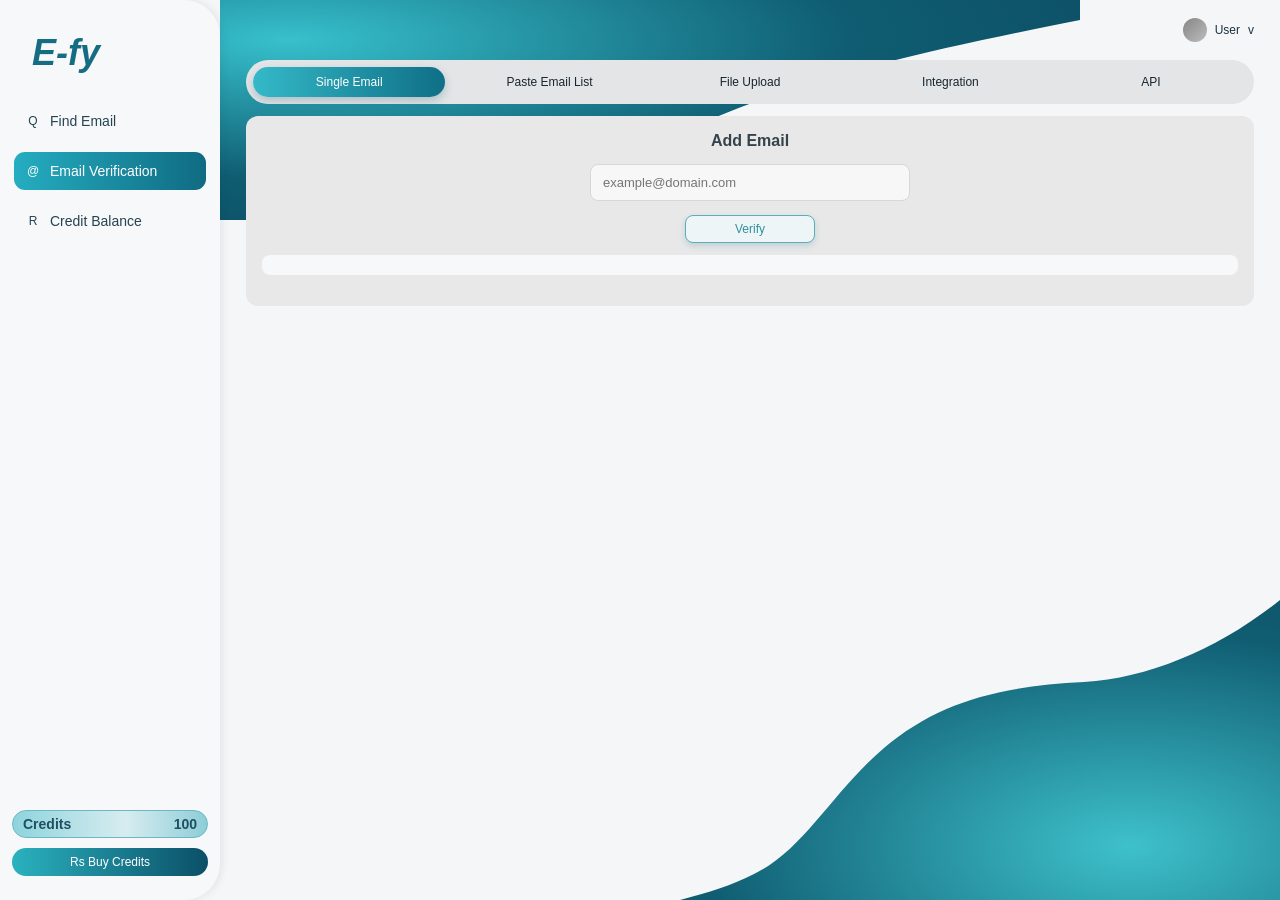
==== commit 37b0f104: "Update index.html" ====
--- a/verify/index.html
+++ b/verify/index.html
@@ -904,92 +904,776 @@
 </div>
 
 <script src="/shared/sidebar.js"></script>
-<!-- ONLY REPLACE YOUR <script> PART WITH THIS -->
-
 <script>
 let loggedInEmail = '';
 let availableCredits = 100;
 const CREDIT_COST_SINGLE = 1;
+const CREDIT_COST_LIST = 10;
+const CREDIT_COST_FILE = 20;
+
+function getUserParams(){
+  const params = new URLSearchParams();
+  const username = document.getElementById('loggedInUser').textContent || sessionStorage.getItem('username') || 'User';
+  params.set('username', username);
+  params.set('email', loggedInEmail || '');
+  return params;
+}
+
+function mountPageSidebar(){
+  if(typeof mountSharedSidebar !== 'function'){
+    return;
+  }
+  mountSharedSidebar({
+    mountId: 'sidebarMount',
+    active: 'email_verification',
+    credits: availableCredits,
+    getParams: getUserParams,
+    onBuyCredits: function(){
+      window.location.href = '/billing/index.html?' + getUserParams().toString();
+    }
+  });
+}
+
+function setCreditsDisplay(value){
+  availableCredits = Math.max(0, Number(value) || 0);
+  const el = document.getElementById('creditsValue');
+  if(el){
+    el.textContent = String(availableCredits);
+  }
+
+  const currentUserRaw = localStorage.getItem('currentUser');
+  if(currentUserRaw){
+    try{
+      const currentUser = JSON.parse(currentUserRaw);
+      currentUser.credits = availableCredits;
+      localStorage.setItem('currentUser', JSON.stringify(currentUser));
+    }catch(e){}
+  }
+}
+
+function ensureCreditsFor(cost){
+  if(availableCredits < cost){
+    alert('Insufficient credits. Please buy credits first.');
+    return false;
+  }
+  return true;
+}
+
+async function fetchCredits(){
+  if(!loggedInEmail){
+    return;
+  }
+  try{
+    const response = await fetch('/credits?email=' + encodeURIComponent(loggedInEmail));
+    const data = await response.json();
+    if(response.ok && data.success){
+      setCreditsDisplay(data.credits);
+    }
+  }catch(e){}
+}
+
+async function spendCredits(amount){
+  const response = await fetch('/credits/spend', {
+    method: 'POST',
+    headers: { 'Content-Type': 'application/json' },
+    body: JSON.stringify({
+      email: loggedInEmail,
+      amount: amount
+    })
+  });
+  const data = await response.json();
+  if(!response.ok || !data.success){
+    throw new Error((data && data.message) ? data.message : 'Unable to deduct credits');
+  }
+  setCreditsDisplay(data.credits);
+}
+
+function setLoggedInUser(){
+  const urlParams = new URLSearchParams(window.location.search);
+  let username = urlParams.get('username');
+  let email = urlParams.get('email');
+
+  if(!username){
+    username = sessionStorage.getItem('username');
+  }
+
+  const currentUser = localStorage.getItem('currentUser');
+  if(currentUser){
+    try{
+      const parsedUser = JSON.parse(currentUser);
+      if(!username){
+        username = parsedUser.fullname;
+      }
+      if(!email){
+        email = parsedUser.email;
+      }
+    }catch(e){
+      username = username || null;
+      email = email || null;
+    }
+  }
+
+  document.getElementById('loggedInUser').textContent = username || 'User';
+  loggedInEmail = (email || '').toLowerCase();
+  if(currentUser){
+    try{
+      const parsedUser = JSON.parse(currentUser);
+      if(typeof parsedUser.credits !== 'undefined'){
+        setCreditsDisplay(parsedUser.credits);
+      }else{
+        setCreditsDisplay(100);
+      }
+    }catch(e){
+      setCreditsDisplay(100);
+    }
+  }else{
+    setCreditsDisplay(100);
+  }
+  loadProfile();
+  fetchCredits();
+}
+
+async function loadProfile(){
+  if(!loggedInEmail){
+    return;
+  }
+
+  try{
+    const response = await fetch('/profile?email=' + encodeURIComponent(loggedInEmail));
+    const data = await response.json();
+    if(!response.ok || !data.success){
+      return;
+    }
+
+    if(data.fullname){
+      document.getElementById('loggedInUser').textContent = data.fullname;
+      sessionStorage.setItem('username', data.fullname);
+      const currentUserRaw = localStorage.getItem('currentUser');
+      if(currentUserRaw){
+        try{
+          const currentUser = JSON.parse(currentUserRaw);
+          currentUser.fullname = data.fullname;
+          localStorage.setItem('currentUser', JSON.stringify(currentUser));
+        }catch(e){}
+      }
+    }
+    if(typeof data.credits !== 'undefined'){
+      setCreditsDisplay(data.credits);
+    }
+
+    if(data.profile_image_url){
+      const avatarEl = document.querySelector('.avatar');
+      avatarEl.style.backgroundImage = 'url(' + data.profile_image_url + '?t=' + Date.now() + ')';
+      avatarEl.style.backgroundColor = 'transparent';
+    }
+  }catch(e){}
+}
+
+function setupUserMenu(){
+  const userChip = document.getElementById('userChip');
+  const userMenu = document.getElementById('userMenu');
+  const uploadBtn = document.getElementById('uploadProfileBtn');
+  const openSettingsBtn = document.getElementById('openSettingsBtn');
+  const logoutBtn = document.getElementById('logoutBtn');
+  const profileInput = document.getElementById('profileInput');
+
+  userChip.addEventListener('click', function(event){
+    event.stopPropagation();
+    userMenu.classList.toggle('open');
+  });
+
+  document.addEventListener('click', function(event){
+    if(!userMenu.contains(event.target) && !userChip.contains(event.target)){
+      userMenu.classList.remove('open');
+    }
+  });
+
+  uploadBtn.addEventListener('click', function(){
+    userMenu.classList.remove('open');
+    if(!loggedInEmail){
+      alert('Unable to identify logged-in user.');
+      return;
+    }
+    profileInput.click();
+  });
+
+  profileInput.addEventListener('change', async function(){
+    const file = profileInput.files[0];
+    if(!file){
+      return;
+    }
+
+    const formData = new FormData();
+    formData.append('email', loggedInEmail);
+    formData.append('profile', file);
+
+    try{
+      const response = await fetch('/upload-profile', {
+        method: 'POST',
+        body: formData
+      });
+      const data = await response.json();
+      if(!response.ok || !data.success){
+        alert(data.message || 'Failed to upload profile image');
+        return;
+      }
+      await loadProfile();
+      alert('Profile image updated.');
+    }catch(e){
+      alert('Cannot connect to server.');
+    } finally {
+      profileInput.value = '';
+    }
+  });
+
+  logoutBtn.addEventListener('click', function(){
+    userMenu.classList.remove('open');
+    localStorage.removeItem('currentUser');
+    sessionStorage.removeItem('username');
+    window.location.href = '/home/index.html';
+  });
+}
+
+function setupCreditActions(){
+  const buyBtn = document.getElementById('buyCreditsBtn');
+  if(!buyBtn){
+    return;
+  }
+
+  buyBtn.addEventListener('click', function(){
+    if(!loggedInEmail){
+      alert('Please login first.');
+      return;
+    }
+    window.location.href = '/billing/index.html?' + getUserParams().toString();
+  });
+}
+
+function switchTab(id,el){
+  document.querySelectorAll('.section').forEach(s=>s.classList.remove('active'));
+  document.querySelectorAll('.tab').forEach(t=>t.classList.remove('active'));
+  document.getElementById(id).classList.add('active');
+  el.classList.add('active');
+}
 
 function validateEmail(email){
   return /^[^\s@]+@[^\s@]+\.[^\s@]+$/.test(email);
 }
 
-function ensureCreditsFor(cost){
-  if(availableCredits < cost){
-    alert('Insufficient credits');
-    return false;
-  }
-  return true;
-}
-
-async function spendCredits(amount){
+async function verifySingle(){
+  let email=document.getElementById('singleEmail').value.trim();
+  let result=document.getElementById('singleResult');
+  
+  if(!email){
+    result.innerHTML="Please enter an email address";
+    return;
+  }
+  
+  if(!validateEmail(email)){
+    result.innerHTML="Invalid email format";
+    return;
+  }
+  if(!loggedInEmail){
+    result.innerHTML="Please login to verify emails.";
+    return;
+  }
+  if(!ensureCreditsFor(CREDIT_COST_SINGLE)){
+    result.innerHTML="Insufficient credits. Buy credits to continue.";
+    return;
+  }
+  
+  result.innerHTML="Verifying...";
+
+  let data;
   try{
-    await fetch('https://email-tes.onrender.com/credits/spend',{
-      method:'POST',
-      headers:{'Content-Type':'application/json'},
-      body:JSON.stringify({email:loggedInEmail,amount})
+    const response = await fetch('/verify-email?email=' + encodeURIComponent(email));
+
+    if(!response.ok){
+        throw new Error("API failed");
+    }
+
+    const text = await response.text();
+
+    try {
+        data = JSON.parse(text);
+    } catch(e){
+        result.innerHTML = "Server response error";
+        return;
+    }
+
+}catch(error){
+    result.innerHTML = "Server temporarily unavailable";
+    return;
+}
+
+  try{
+    await spendCredits(CREDIT_COST_SINGLE);
+  }catch(error){
+    result.innerHTML = (error && error.message) ? error.message : 'Unable to deduct credits.';
+    return;
+  }
+
+  result.innerHTML='Status: ' + data.status + '<br>SMTP Code: ' + (data.smtp_code || 'N/A') + '<br>Message: ' + (data.message || '');
+}
+
+
+let selectedUploadFile = null;
+let listRunCounter = 0;
+let verifiedLists = [];
+let nextListId = 1;
+let currentListPage = 1;
+const LIST_RETENTION_DAYS = 30;
+const LIST_RETENTION_MS = LIST_RETENTION_DAYS * 24 * 60 * 60 * 1000;
+const LISTS_PER_PAGE = 6;
+const LIST_STORAGE_BASE_KEY = 'efy_verified_lists_v1';
+
+function getListStorageKey(){
+  const userKey = (loggedInEmail || 'guest').toLowerCase();
+  return LIST_STORAGE_BASE_KEY + ':' + userKey;
+}
+
+function formatDateTime(value){
+  const dt = new Date(value);
+  if(Number.isNaN(dt.getTime())){
+    return '';
+  }
+  return dt.toLocaleString();
+}
+
+function pruneExpiredListResults(){
+  const now = Date.now();
+  const before = verifiedLists.length;
+  verifiedLists = verifiedLists.filter(item => {
+    const createdAt = Number(item.created_at || 0);
+    const expiresAt = Number(item.expires_at || (createdAt ? createdAt + LIST_RETENTION_MS : 0));
+    if(!createdAt || !expiresAt){
+      return false;
+    }
+    return expiresAt > now;
+  });
+
+  if(verifiedLists.length !== before){
+    saveVerifiedLists();
+  }
+}
+
+function saveVerifiedLists(){
+  try{
+    localStorage.setItem(getListStorageKey(), JSON.stringify(verifiedLists));
+  }catch(e){}
+}
+
+function loadVerifiedLists(){
+  verifiedLists = [];
+  nextListId = 1;
+  currentListPage = 1;
+
+  let raw = '';
+  try{
+    raw = localStorage.getItem(getListStorageKey()) || '';
+  }catch(e){
+    raw = '';
+  }
+
+  if(raw){
+    try{
+      const parsed = JSON.parse(raw);
+      if(Array.isArray(parsed)){
+        verifiedLists = parsed;
+      }
+    }catch(e){
+      verifiedLists = [];
+    }
+  }
+
+  pruneExpiredListResults();
+
+  const resultDiv = document.getElementById('listResult');
+  if(!resultDiv){
+    return;
+  }
+
+  for(const record of verifiedLists){
+    if(typeof record.id === 'number' && record.id >= nextListId){
+      nextListId = record.id + 1;
+    }
+  }
+  renderListResults(1);
+}
+
+function getTotalListPages(){
+  return Math.max(1, Math.ceil(verifiedLists.length / LISTS_PER_PAGE));
+}
+
+function renderListResults(pageNumber){
+  const resultDiv = document.getElementById('listResult');
+  if(!resultDiv){
+    return;
+  }
+
+  if(verifiedLists.length === 0){
+    resultDiv.innerHTML = '';
+    currentListPage = 1;
+    return;
+  }
+
+  const totalPages = getTotalListPages();
+  currentListPage = Math.min(Math.max(1, pageNumber), totalPages);
+
+  const start = (currentListPage - 1) * LISTS_PER_PAGE;
+  const end = start + LISTS_PER_PAGE;
+  const pageItems = verifiedLists.slice(start, end);
+
+  let cardsHtml = '';
+  for(const record of pageItems){
+    cardsHtml += buildDonutCard(record.id, record.name, record.summary, record.total, record.expires_at);
+  }
+
+  const prevDisabled = currentListPage <= 1 ? 'disabled' : '';
+  const nextDisabled = currentListPage >= totalPages ? 'disabled' : '';
+
+  resultDiv.innerHTML =
+    '<div class="list-results-stack">' + cardsHtml + '</div>' +
+    '<div class="list-pagination">' +
+      '<button class="pagination-btn" onclick="goToPrevListPage()" ' + prevDisabled + '>Prev</button>' +
+      '<span class="page-indicator">Page ' + currentListPage + ' of ' + totalPages + '</span>' +
+      '<button class="pagination-btn" onclick="goToNextListPage()" ' + nextDisabled + '>Next</button>' +
+    '</div>';
+}
+
+function goToPrevListPage(){
+  renderListResults(currentListPage - 1);
+}
+
+function goToNextListPage(){
+  renderListResults(currentListPage + 1);
+}
+
+function getListSummary(results){
+  let valid = 0;
+  let invalid = 0;
+  let risky = 0;
+
+  for (const r of results) {
+    if (r.status === 'Valid') {
+      valid++;
+    } else if (r.status === 'Bounce' || r.status === 'Invalid Domain' || r.status === 'Invalid Format' || r.status === 'Disposable') {
+      invalid++;
+    } else {
+      risky++;
+    }
+  }
+
+  const total = results.length || 1;
+  return {
+    valid: valid,
+    invalid: invalid,
+    risky: risky,
+    valid_percent: Math.round((valid / total) * 100),
+    invalid_percent: Math.round((invalid / total) * 100),
+    risky_percent: Math.round((risky / total) * 100)
+  };
+}
+
+function escapeHtml(value){
+  return String(value || '')
+    .replace(/&/g, '&amp;')
+    .replace(/</g, '&lt;')
+    .replace(/>/g, '&gt;')
+    .replace(/"/g, '&quot;')
+    .replace(/'/g, '&#39;');
+}
+
+function getAccuracyLabel(status){
+  if(status === 'Valid'){
+    return 'Valid';
+  }
+  if(status === 'Bounce' || status === 'Invalid Domain' || status === 'Invalid Format' || status === 'Disposable'){
+    return 'Not Valid';
+  }
+  return 'Risky';
+}
+
+function buildDonutCard(listId, listName, summary, total, expiresAt){
+  const fallbackName = 'List ' + String.fromCharCode(65 + (listRunCounter % 26));
+  const safeListName = escapeHtml(listName || fallbackName);
+  listRunCounter++;
+  const expiryText = expiresAt ? formatDateTime(expiresAt) : '';
+
+  const valid = summary.valid_percent || 0;
+  const invalid = summary.invalid_percent || 0;
+  const risky = summary.risky_percent || 0;
+  const validEnd = valid;
+  const invalidEnd = valid + invalid;
+  const donutStyle = 'background:conic-gradient(#18b37f 0 ' + validEnd + '%, #ef4444 ' + validEnd + '% ' + invalidEnd + '%, #f59e0b ' + invalidEnd + '% 100%);';
+
+  return '<div class="verify-list-card" id="list-card-' + listId + '">' +
+    '<div class="list-meta">' +
+      '<div class="mail-icon">Mail</div>' +
+      '<div>' +
+        '<div class="list-name">' + safeListName + '</div>' +
+        '<div class="list-count">' + total + ' Emails</div>' +
+        (expiryText ? '<div class="list-count">Expires: ' + escapeHtml(expiryText) + '</div>' : '') +
+      '</div>' +
+    '</div>' +
+    '<div class="donut" style="' + donutStyle + '"></div>' +
+    '<div class="legend">' +
+      '<div class="row"><span class="dot valid"></span>Valid ' + valid + '%</div>' +
+      '<div class="row"><span class="dot invalid"></span>Invalid ' + invalid + '%</div>' +
+      '<div class="row"><span class="dot risky"></span>Risky ' + risky + '%</div>' +
+    '</div>' +
+    '<div class="card-actions">' +
+      '<button class="action-btn" onclick="downloadListResults(' + listId + ')">Download</button>' +
+      '<button class="action-btn" onclick="deleteListCard(' + listId + ')">Delete</button>' +
+    '</div>' +
+  '</div>';
+}
+
+function downloadListResults(listId){
+  const record = verifiedLists.find(item => item.id === listId);
+  if(!record){
+    alert('List data not found.');
+    return;
+  }
+
+  let rows = [];
+  rows.push(['#', 'Email', 'Status', 'Accuracy', 'Message']);
+
+  for(let i = 0; i < record.results.length; i++){
+    const r = record.results[i];
+    rows.push([
+      i + 1,
+      r.email || '',
+      r.status || '',
+      getAccuracyLabel(r.status),
+      r.message || ''
+    ]);
+  }
+
+  const summary = record.summary || getListSummary(record.results || []);
+  rows.push([]);
+  rows.push(['Summary', 'Valid ' + summary.valid_percent + '%', 'Invalid ' + summary.invalid_percent + '%', 'Risky ' + summary.risky_percent + '%', '']);
+
+  const csvContent = rows
+    .map(row => row.map(value => {
+      const str = String(value ?? '');
+      return '"' + str.replace(/"/g, '""') + '"';
+    }).join(','))
+    .join('\r\n');
+
+  const blob = new Blob(["\ufeff" + csvContent], { type: 'text/csv;charset=utf-8;' });
+  const link = document.createElement('a');
+  const filename = (record.name || 'email_list').replace(/[^a-z0-9-_ ]/gi, '_') + '.csv';
+  link.href = URL.createObjectURL(blob);
+  link.download = filename;
+  document.body.appendChild(link);
+  link.click();
+  document.body.removeChild(link);
+  URL.revokeObjectURL(link.href);
+}
+
+function deleteListCard(listId){
+  const shouldDelete = confirm('Are you sure you want to delete this saved result?');
+  if(!shouldDelete){
+    return;
+  }
+  verifiedLists = verifiedLists.filter(item => item.id !== listId);
+  saveVerifiedLists();
+  const totalPagesAfterDelete = getTotalListPages();
+  const targetPage = Math.min(currentListPage, totalPagesAfterDelete);
+  renderListResults(targetPage);
+}
+
+async function verifyList(){
+  let emailsText=document.getElementById('listEmails').value;
+  let emails=emailsText.split(/[\n,]+/).map(e=>e.trim()).filter(e=>e);
+  let resultDiv=document.getElementById('listResult');
+  let listNameInput=document.getElementById('listName');
+  const maxEmailsPerRun = 20;
+  
+  if(emails.length===0){
+    resultDiv.innerHTML='Error: Please enter at least one email';
+    return;
+  }
+
+  if(emails.length > maxEmailsPerRun){
+    alert('You can verify a maximum of 20 emails at once.');
+    resultDiv.innerHTML='Error: Only 20 or fewer emails are allowed per verification run.';
+    return;
+  }
+  
+  let validFormat=emails.filter(validateEmail).length;
+  if(validFormat===0){
+    resultDiv.innerHTML='Error: No valid email formats found';
+    return;
+  }
+  if(!loggedInEmail){
+    resultDiv.innerHTML='Error: Please login to verify emails';
+    return;
+  }
+  if(!ensureCreditsFor(CREDIT_COST_LIST)){
+    resultDiv.innerHTML='Error: Insufficient credits. Buy credits to continue.';
+    return;
+  }
+
+  let listName=(listNameInput ? listNameInput.value.trim() : '');
+  if(!listName){
+    listName=(prompt('Enter list name before verification:') || '').trim();
+  }
+  if(!listName){
+    resultDiv.innerHTML='Error: List name is required';
+    return;
+  }
+  
+  resultDiv.innerHTML='Verifying ' + emails.length + ' emails...';
+  
+  let data;
+  try{
+    const response=await fetch('http://localhost:8001/verify-list?emails=' + encodeURIComponent(emails.join(',')));
+    data=await response.json();
+  }catch(error){
+    resultDiv.innerHTML='Error: Cannot connect to bulk verification server. Run python verify/listemail.py and try again.';
+    return;
+  }
+
+  if(data.error){
+    resultDiv.innerHTML='Error: ' + data.error;
+    return;
+  }
+
+  try{
+    await spendCredits(CREDIT_COST_LIST);
+  }catch(error){
+    resultDiv.innerHTML='Error: ' + ((error && error.message) ? error.message : 'Unable to deduct credits.');
+    return;
+  }
+
+  try{
+    const summary = data.summary || getListSummary(data.results || []);
+
+    const record = {
+      id: nextListId++,
+      name: listName,
+      total: data.total || emails.length,
+      results: data.results || [],
+      summary: summary,
+      created_at: Date.now(),
+      expires_at: Date.now() + LIST_RETENTION_MS
+    };
+    verifiedLists.push(record);
+    saveVerifiedLists();
+    renderListResults(getTotalListPages());
+  }catch(error){
+    resultDiv.innerHTML='Error: Unable to render list results.';
+  }
+}
+
+function handleFileSelected() {
+  const fileInput = document.getElementById('fileInput');
+  const file = fileInput.files[0];
+  const resultDiv = document.getElementById('fileResult');
+  const verifyBtn = document.getElementById('fileVerifyBtn');
+  
+  if (!file) {
+    selectedUploadFile = null;
+    verifyBtn.style.display = 'none';
+    resultDiv.innerHTML = 'Please select a file';
+    return;
+  }
+  
+  if (!file.name.match(/\.(csv|txt|xlsx)$/i)) {
+    resultDiv.innerHTML = '❌ Unsupported file type. Please use .csv, .txt, or .xlsx';
+    fileInput.value = '';
+    return;
+  }
+  
+  selectedUploadFile = file;
+  verifyBtn.style.display = 'inline-block';
+  resultDiv.innerHTML = `✅ File selected: <strong>${escapeHtml(file.name)}</strong><br><small>Click "Verify File" to start verification (${CREDIT_COST_FILE} credits)</small>`;
+}
+
+async function verifyFile() {
+  const file = selectedUploadFile;
+  const resultDiv = document.getElementById('fileResult');
+  const verifyBtn = document.getElementById('fileVerifyBtn');
+  
+  if (!file) {
+    resultDiv.innerHTML = '❌ No file selected';
+    return;
+  }
+  
+  if (!loggedInEmail) {
+    resultDiv.innerHTML = '❌ Please login to verify emails';
+    return;
+  }
+  
+  if (!ensureCreditsFor(CREDIT_COST_FILE)) {
+    resultDiv.innerHTML = '❌ Insufficient credits. Buy credits first.';
+    return;
+  }
+  
+  verifyBtn.disabled = true;
+  verifyBtn.textContent = 'Verifying...';
+  resultDiv.innerHTML = '⏳ Processing file and verifying emails...';
+  
+  try {
+    const formData = new FormData();
+    formData.append('file', file);
+    
+    const response = await fetch('http://localhost:8001/upload-csv', {
+      method: 'POST',
+      body: formData
     });
-  }catch(e){}
-}
-
-/* ===========================
-   🔥 FINAL FIXED FUNCTION
-=========================== */
-async function verifySingle(){
-  let email = document.getElementById('singleEmail').value.trim();
-  let result = document.getElementById('singleResult');
-
-  if(!email){
-    result.innerHTML = "Please enter an email address";
-    return;
-  }
-
-  if(!validateEmail(email)){
-    result.innerHTML = "Invalid email format";
-    return;
-  }
-
-  if(!ensureCreditsFor(CREDIT_COST_SINGLE)){
-    result.innerHTML = "Insufficient credits";
-    return;
-  }
-
-  result.innerHTML = "Verifying...";
-
-  try{
-    // ✅ FIXED: FULL URL (NO LOCALHOST)
-    const response = await fetch(
-      'https://email-tes.onrender.com/verify-email?email=' + encodeURIComponent(email)
-    );
-
-    if(!response.ok){
-      throw new Error("Server error");
-    }
-
+    
     const data = await response.json();
-
+    
+    if (data.error) {
+      resultDiv.innerHTML = `❌ Error: ${escapeHtml(data.error)}`;
+      return;
+    }
+    
     // Deduct credits
-    await spendCredits(CREDIT_COST_SINGLE);
-
-    // ✅ CLEAN RESULT
-    result.innerHTML = `
-      <b>Status:</b> ${data.status} <br>
-      <b>SMTP Code:</b> ${data.smtp_code || 'N/A'} <br>
-      <b>Message:</b> ${data.message || ''}
-    `;
-
-  }catch(error){
-    console.error(error);
-
-    // ❌ NO FAKE ERROR MESSAGE NOW
-    result.innerHTML = `
-      <b>Status:</b> Risky <br>
-      <b>SMTP Code:</b> N/A <br>
-      <b>Message:</b> Server blocked SMTP or network issue
-    `;
-  }
-}
+    await spendCredits(CREDIT_COST_FILE);
+    
+    // Store and display as donut card
+    const summary = getListSummary(data.results || []);
+    const fileName = file.name.replace(/\.[^/.]+$/, '') || 'Uploaded File';
+    const record = {
+      id: nextListId++,
+      name: fileName,
+      total: data.total || data.results.length,
+      results: data.results || [],
+      summary: summary,
+      created_at: Date.now(),
+      expires_at: Date.now() + LIST_RETENTION_MS
+    };
+    
+    verifiedLists.push(record);
+    saveVerifiedLists();
+    
+    // Display donut card
+    if (!resultDiv.querySelector('.list-results-stack')) {
+      resultDiv.innerHTML = '<div class="list-results-stack"></div>';
+    }
+    const stack = resultDiv.querySelector('.list-results-stack');
+    stack.insertAdjacentHTML('beforeend', buildDonutCard(record.id, record.name, record.summary, record.total, record.expires_at));
+    
+    resultDiv.innerHTML += '<div style="margin-top: 12px; padding: 10px; background: #e8f5e8; border-radius: 8px; font-size: 12px;">✅ File verified successfully! <strong>Download</strong> or <strong>Delete</strong> from results above.</div>';
+    
+  } catch (error) {
+    console.error('File verification error:', error);
+    resultDiv.innerHTML = '❌ Cannot connect to file verification server (port 8003).<br>Run: <code>cd verify && python fileemail.py</code>';
+  } finally {
+    verifyBtn.disabled = false;
+    verifyBtn.textContent = 'Verify File';
+  }
+}
+
+setLoggedInUser();
+mountPageSidebar();
+setupUserMenu();
+setupCreditActions();
+loadVerifiedLists();
 </script>
 
 </body>
